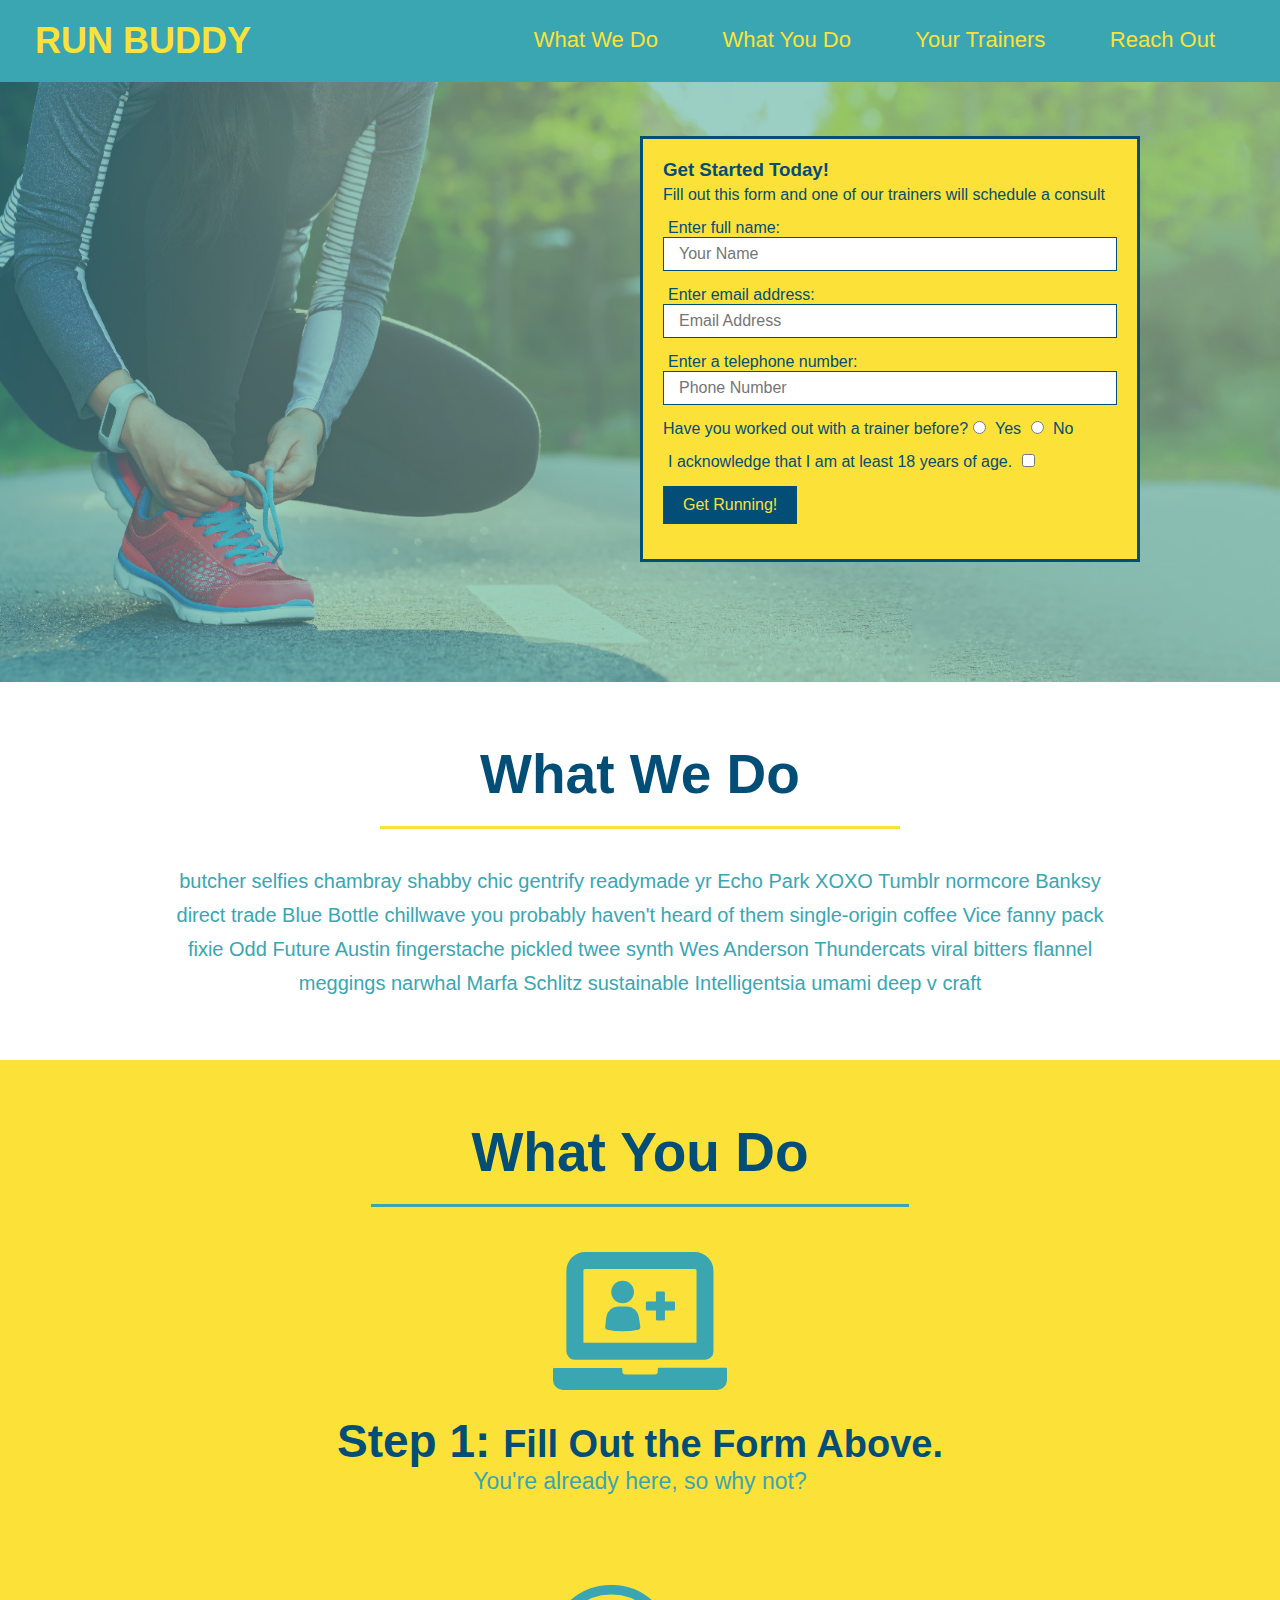
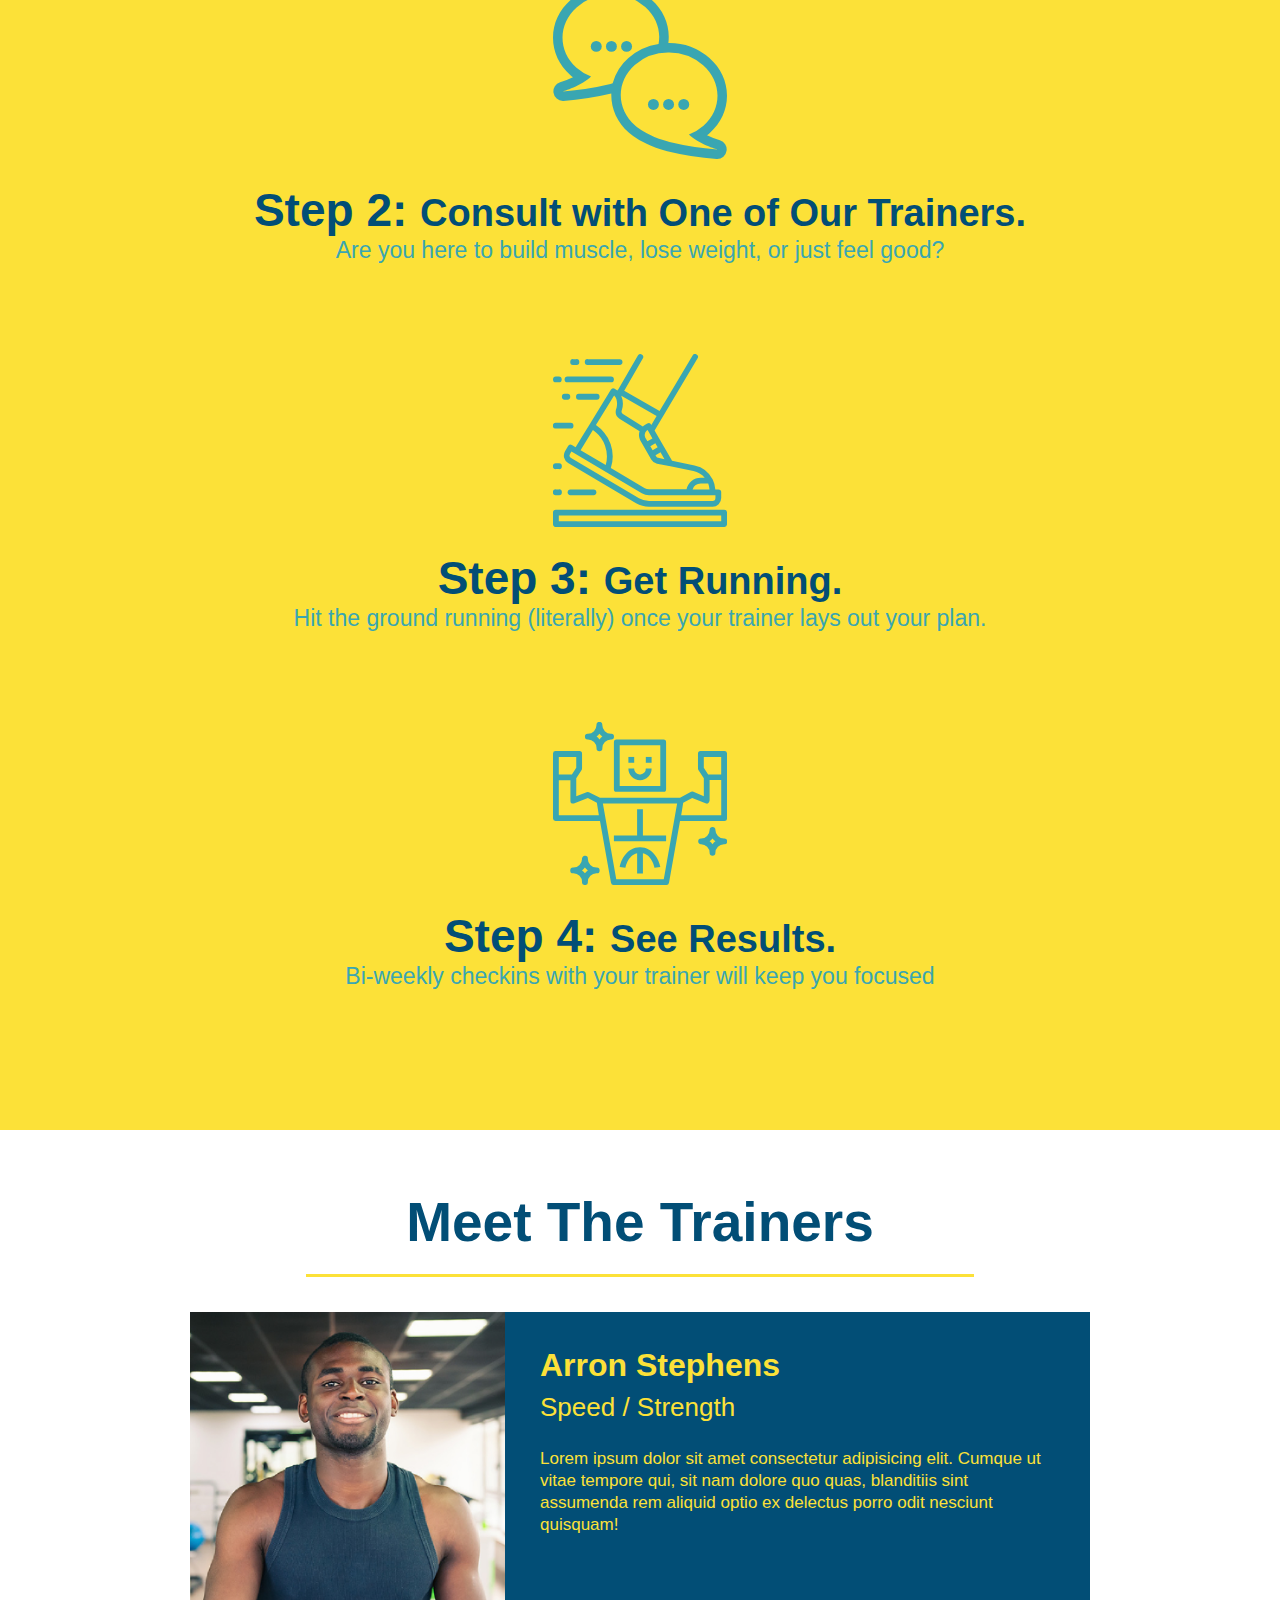
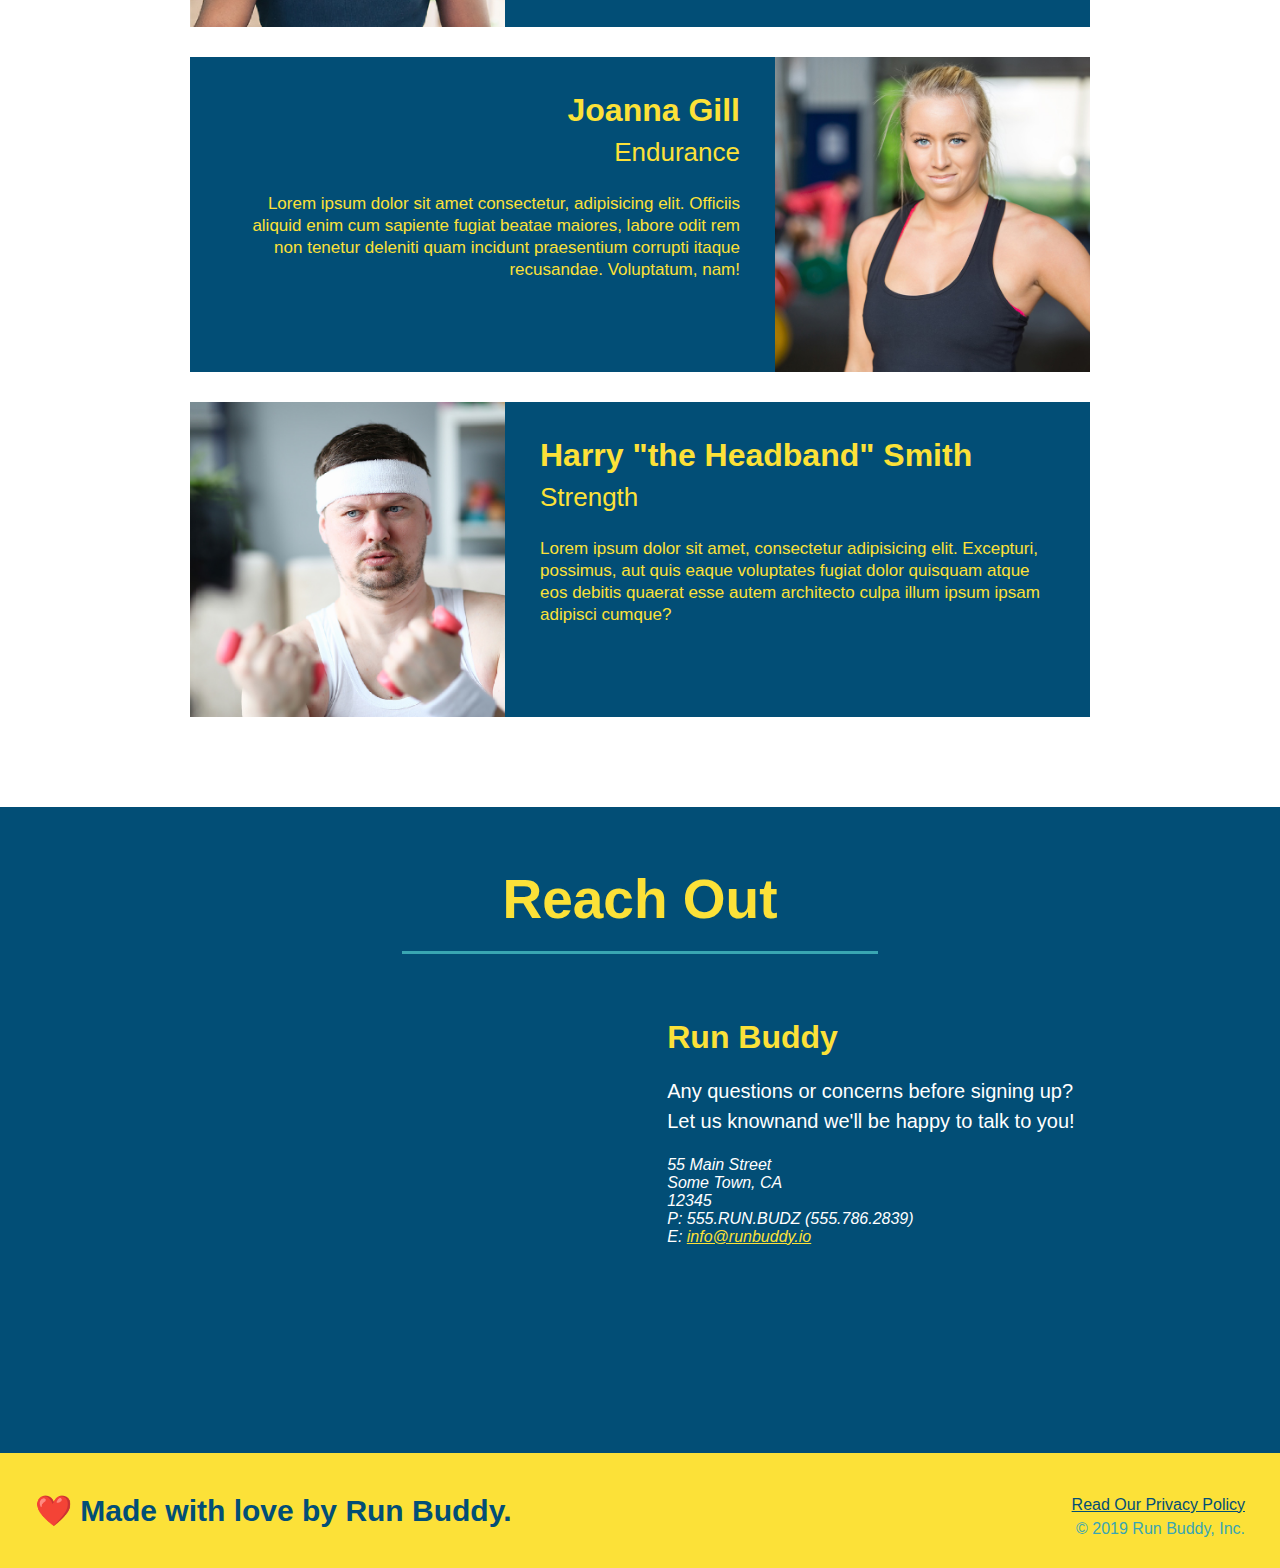
==== index.html @ 151ad561 "Run Buddy 2.0 Development first commit" ====
<!DOCTYPE html>
<html lang="en">
<head>
    <meta charset="UTF-8"/>
    <meta http-equiv="X-UA-Compatible" content="IE=edge">
    <title>Run Buddy</title>
    <link rel="stylesheet" href="./assets/css/style.css"/>
</head>
    <body>
    
    <!--navigation-->
    <header>
        <h1>
            <a href="/">RUN BUDDY</a>
        </h1>
        <nav>
            <!--Unordered list element-->
            <ul>
                <!--List item element-->
                <li>
                    <!--Anchor element-->
                    <a href="#what-we-do">What We Do</a>
                </li>
                <li>
                    <a href="#what-you-do">What You Do</a>
                </li>
                <li>
                    <a href="#your-trainers">Your Trainers</a>
                </li>
                <li>
                    <a href="#reach-out">Reach Out</a>
                </li>
            </ul>
        </nav>
    </header>

    <!--hero/jumbotron-->
    <section class="hero">
        <div class="hero-form">
            <h3>Get Started Today!</h3>
            <p>Fill out this form and one of our trainers will schedule a consult</p>
        <!--Add form element-->
        <form>
            <label for="name">Enter full name:</label>
            <input type="text" placeholder="Your Name" name="name" id="name" class="form-input"/>
            <label for="email">Enter email address:</label>
            <input type="email" placeholder="Email Address" name="email" id="email" class="form-input"/>
            <label for="phone">Enter a telephone number:</label>
            <input type="tel" placeholder="Phone Number" name="phone" id="phone" class="form-input"/>
            <p>
                Have you worked out with a trainer before?
                <input type="radio" name="trainer-confirm" id="trainer-yes"/>
                <label for="trainer-yes">Yes</label>
                <input type="radio" name="trainer-confirm" id="trainer-no"/>
                <label for="trainer-no">No</label>
            </p>
            <p>
                <label for="checkbox">
                    I acknowledge that I am at least 18 years of age.
                </label>                
                <input type="checkbox" name="age-confirm" id="checkbox"/>
            </p>
            <p>
                <button type="submit">
                    Get Running!
                </button>
            </p>
        </form>
        </div>
    </section>
    <!--end hero-->

    <!--"what we do" section-->
    <section id="what-we-do" class="intro">
        <h2 class="section-title primary-border">What We Do</h2>
        <p>
            butcher selfies chambray shabby chic gentrify readymade yr Echo Park XOXO Tumblr normcore Banksy direct trade Blue Bottle chillwave you probably haven't heard of them single-origin coffee Vice fanny pack fixie Odd Future Austin fingerstache pickled twee synth Wes Anderson Thundercats viral bitters flannel meggings narwhal Marfa Schlitz sustainable Intelligentsia umami deep v craft
        </p>
    </section>

    <!--"what you do" section-->
    <section id="what-you-do" class="steps">
        <h2 class="section-title secondary-border">What You Do</h2>

        <div>
            <!--insert this img element-->
            <img src="./assets/images/step-1.svg" alt="" />
            <h3>Step 1: <span>Fill Out the Form Above.</span></h3>
            <p>You're already here, so why not?</p>
        </div>

        <div>
            <img src="./assets/images/step-2.svg" alt="" />
            <h3>Step 2: <span>Consult with One of Our Trainers.</span></h3>
            <p>Are you here to build muscle, lose weight, or just feel good?</p>
        </div>

        <div>
            <img src="./assets/images/step-3.svg" alt="" />
            <h3>Step 3: <span>Get Running.</span></h3>
            <p>Hit the ground running (literally) once your trainer lays out your plan.</p>
        </div>

        <div>
            <img src="./assets/images/step-4.svg" alt="" />
            <h3>Step 4: <span>See Results.</span></h3>
            <p>Bi-weekly checkins with your trainer will keep you focused</p>
        </div>
    </section>

    <!--"meet the trainers" section-->
    <section id="your-trainers" class="trainers">
        <h2 class="section-title primary-border">Meet The Trainers</h2>
        <!--First Trainer Bio-->
        <article class="trainer">
            <img src="./assets/images/trainer-1.jpg" alt="Arron Stephens in his workout clothes, ready to pump iron"/>
            <div class="trainer-bio text-left">
                <h3>Arron Stephens</h3>
                <h4>Speed / Strength</h4>
                <p>
                    Lorem ipsum dolor sit amet consectetur adipisicing elit. Cumque ut vitae tempore qui, sit nam dolore quo quas, blanditiis sint assumenda rem aliquid optio ex delectus porro odit nesciunt quisquam!
                </p>
            </div>
        </article>
        <!--Second Trainer Bio-->
        <article class="trainer">
            <div class="trainer-bio text-right">
                <h3>Joanna Gill</h3>
                <h4>Endurance</h4>
                <p>
                    Lorem ipsum dolor sit amet consectetur, adipisicing elit. Officiis aliquid enim cum sapiente fugiat beatae maiores, labore odit rem non tenetur deleniti quam incidunt praesentium corrupti itaque recusandae. Voluptatum, nam!
                </p>
            </div>
            <img src="./assets/images/trainer-2.jpg" alt="Joanna Gill cooling off after a workout"/>
        </article>
        <!--Third Trainer Bio-->
        <article class="trainer">
            <img src="./assets/images/trainer-3.jpg" alt="Harry Smith wearing a headband and lifting comically small pink weights"/>
            <div class="trainer-bio text-left">
                <h3>Harry "the Headband" Smith</h3>
                <h4>Strength</h4>
                <p>
                    Lorem ipsum dolor sit amet, consectetur adipisicing elit. Excepturi, possimus, aut quis eaque voluptates fugiat dolor quisquam atque eos debitis quaerat esse autem architecto culpa illum ipsum ipsam adipisci cumque?
                </p>
            </div>
        </article>
    </section>

    <!--"reach out" section-->
    <section id="reach-out" class="contact">
        <h2 class="section-title secondary-border">Reach Out</h2>
        <div class="contact-info">
            <iframe src="https://www.google.com/maps/embed?pb=!1m18!1m12!1m3!1d1323.1797187246157!2d-120.42240921021845!3d37.928807442668884!2m3!1f0!2f0!3f0!3m2!1i1024!2i768!4f13.1!3m3!1m2!1s0x8090c490e431ff4f%3A0xa923e4f3f8b1d1a6!2sQuartz%20St%2C%20California%2095327!5e0!3m2!1sen!2sus!4v1619233601030!5m2!1sen!2sus"
            style="border:0;" 
            allowfullscreen="" 
            loading="lazy">
            </iframe>
            <div>
                <h3>Run Buddy</h3>
                <p>
                    Any questions or concerns before signing up?
                    <br/>
                    Let us knownand we'll be happy to talk to you!
                </p>
                <address>
                    55 Main Street <br/>
                    Some Town, CA <br/>
                    12345<br/>
                    P: 555.RUN.BUDZ (555.786.2839)<br/>
                    E: <a href="mailto:info@runbuddy.io">info@runbuddy.io</a>
                </address>
            </div>
        </div>
   </section>

    <!--footer-->
    <footer>
        <h2>❤️ Made with love by Run Buddy.</h2>
        <div>
            <a href="./privacy-policy.html">Read Our Privacy Policy</a><br />
            &copy; 2019 Run Buddy, Inc.
        </div>
    </footer>

    </body>
</html>
---- assets/css/style.css ----
* {
    margin: 0;
    padding: 0;
    box-sizing: border-box;
}

body {
    /* more on this crazy alphanumerical value in a minute! */
    color: #39a6b2;
    font-family: helvetica, Arial, sans-serif;
}

/* apply styles to <header> */
header {
    padding: 20px 35px;
    background-color: #39a6b2;
}

header h1 {
    font-weight: bold;
    font-size: 36px;
    color: #fce138;
    margin: 0;
    display: inline;
}

header a {
    text-decoration: none;
    color:#fce138;
}

header nav {
    float: right;
    margin: 7px 0;
}

header nav ul li {
    display: inline;
}

header nav ul li a {
    margin: 0 30px;
    font-weight: lighter;
    font-size: 22px;
}

footer {
    background-color: #fce138;
    width: 100%;
    padding: 40px 35px;
}

footer h2 {
    display: inline;
    color: #024e76;
    font-size: 30px;
    margin: 0;
}

footer div {
    float: right;
    line-height: 1.5;
    text-align: right;
}

footer a {
    color: #024e76;
}

section {
    padding: 60px;
}

/* Hero Style Start */
.hero {
    background-image: url("../images/hero-bg.jpg");
    height: 600px;
    background-size: cover;
    background-position: center;
    position: relative;
}

.hero-form {
    background-color: #fce138;
    color: #024e76;
    padding: 20px;
    width: 500px;
    border: solid 3px #024e76;
    position: absolute;
    bottom: 120px;
    right: 140px;
}

.her-form h3 {
    margin: 0;
}

.hero-form p {
    margin: 5px 0 15px 0;
}

.form-input {
    border: 1px solid #024e76;
    display: block;
    padding: 7px 15px;
    font-size: 16px;
    color: #024e76;
    width: 100%;
    margin-bottom: 15px;
}

.hero-form label {
    margin: 0 5px;
}

.hero-form button {
    color: #fce138;
    background-color: #024e76;
    border: none;
    padding: 10px 20px;
    font-size: 16px;
}
/* Hero Style End */

/* What We Do Style Start */
.intro {
    text-align: center;
}

.intro p {
    line-height: 1.7;
    color: #39a6b2;
    width: 80%;
    font-size: 20px;
    margin: 0 auto;
}
/* What We Do Style End */

.steps {
    text-align: center;
    background: #fce138;
}

.section-title {
    font-size: 55px;
    color: #024e76;
    margin-bottom: 35px;
    padding: 0 100px 20px 100px;
    display: inline-block;
    border-bottom: 3px solid;
}

.primary-border {
    border-color: #fce138
}

.secondary-border {
    border-color: #39a6b2
}

.steps div {
    margin-bottom: 80px;
}

.steps img {
    width: 15%;
    margin: 10px;
}

.steps h3 {
    color: #024e76;
    font-size: 46px;
    margin-top: 10px;
}

.steps p {
    color: #39a6b2;
    font-size: 23px;
}

.steps span {
    font-size: 38px;
}

.trainers {
    text-align: center;
}

.trainer {
    width: 900px;
    margin: 0 auto 30px auto;
    background: #024e76;
    color: #fce138;
    overflow: auto;
}

.trainer img {
    width: 35%;
    float: left;
}

.trainer-bio {
    padding: 35px;
    float: left;
    width: 65%;
}

.trainer-bio h3 {
    font-size: 32px;
    margin-bottom: 8px;
}

.trainer-bio h4 {
    font-weight: lighter;
    font-size: 26px;
    margin-bottom: 25px;
}

.trainer-bio p {
    font-size: 17px;
    line-height: 1.3;
}

.text-left {
    text-align: left;
}

.text-right {
    text-align: right;
}

.contact {
    text-align: center;
    background: #024e76;
}

.contact h2 {
    color: #fce138;
}

.contact-info iframe {
    width: 400px;
    height: 400px;
}

.contact-info div {
    width: 410px;
    display: inline-block;
    vertical-align: top;
    text-align: left;
    margin: 30px 0 0 60px;
    color: white;
}

.contact-info h3 {
    color: #fce138;
    font-size: 32px;
}

.contact-info p {
    margin: 20px 0;
    line-height: 1.5;
    font-size: 20px;
    font-style: normal;
}

.contact-info a {
    color: #fce138;
}

/* REACH OUT Styles End */
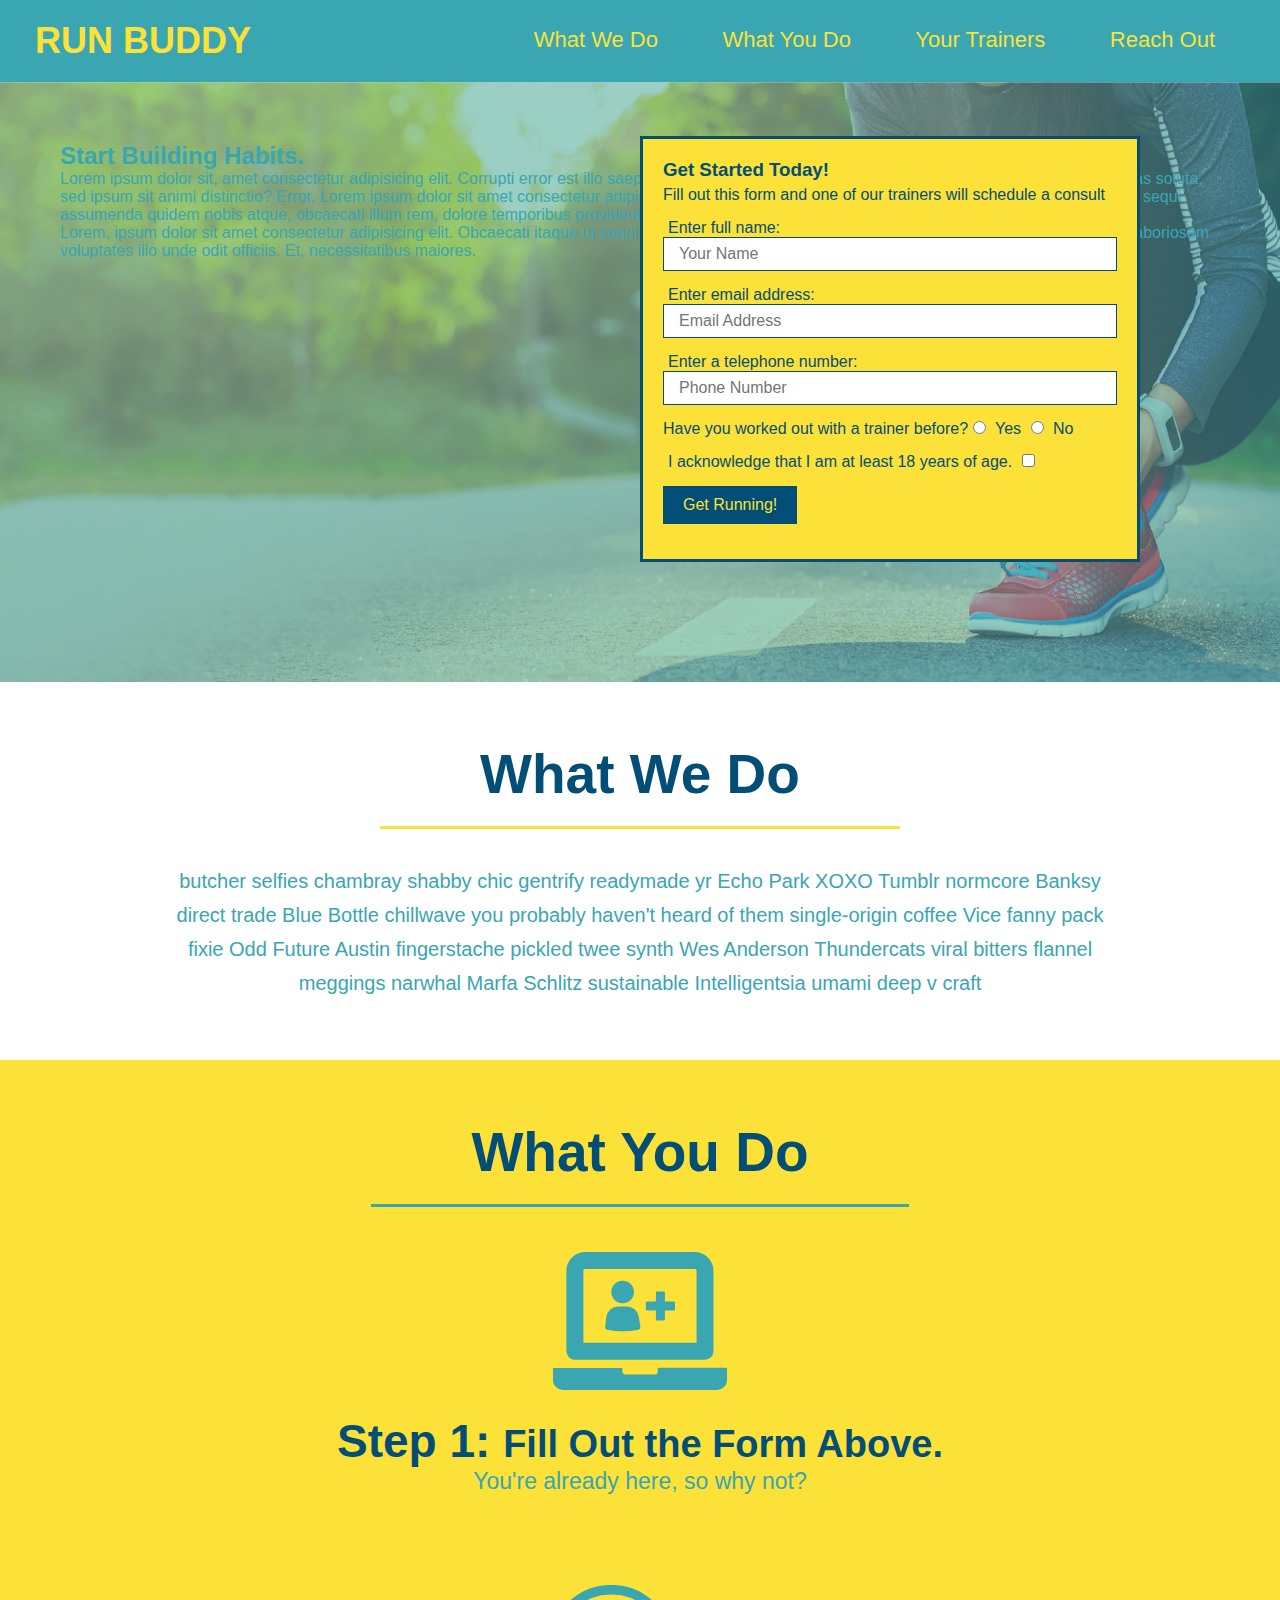
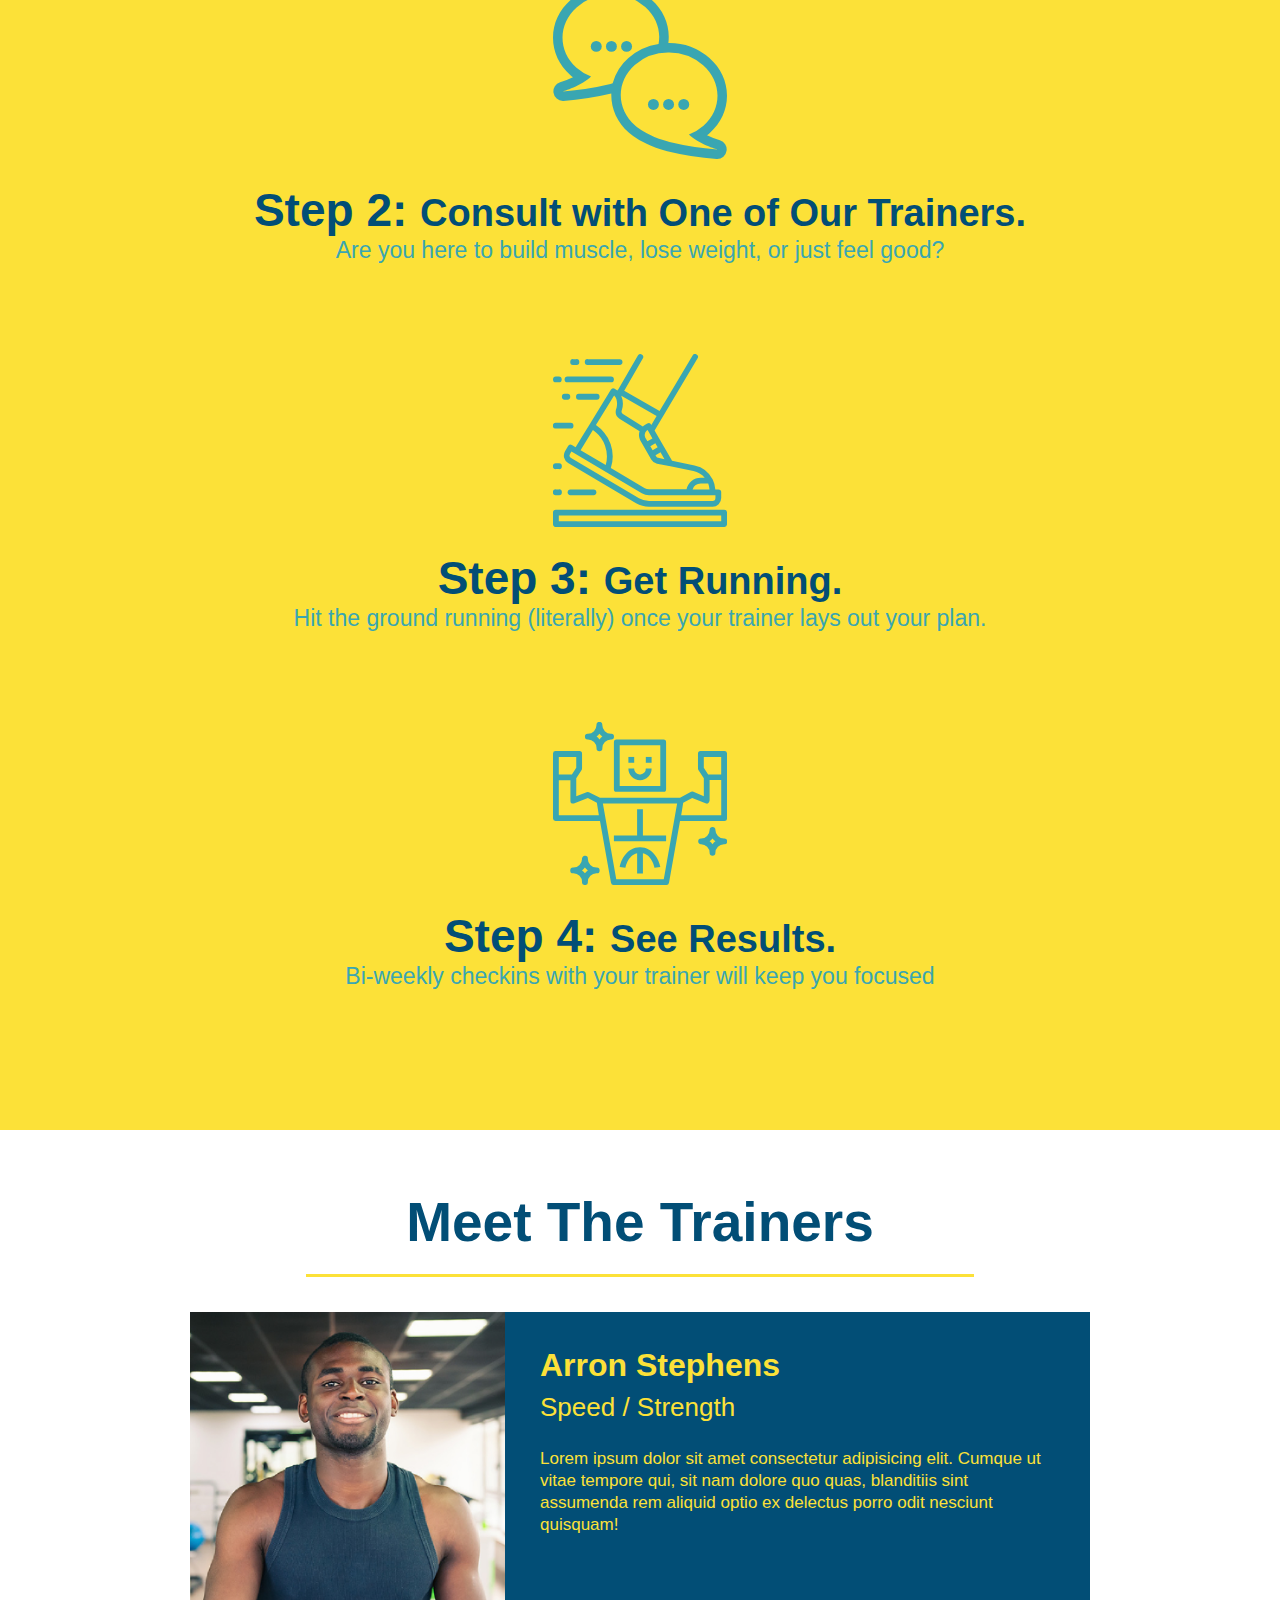
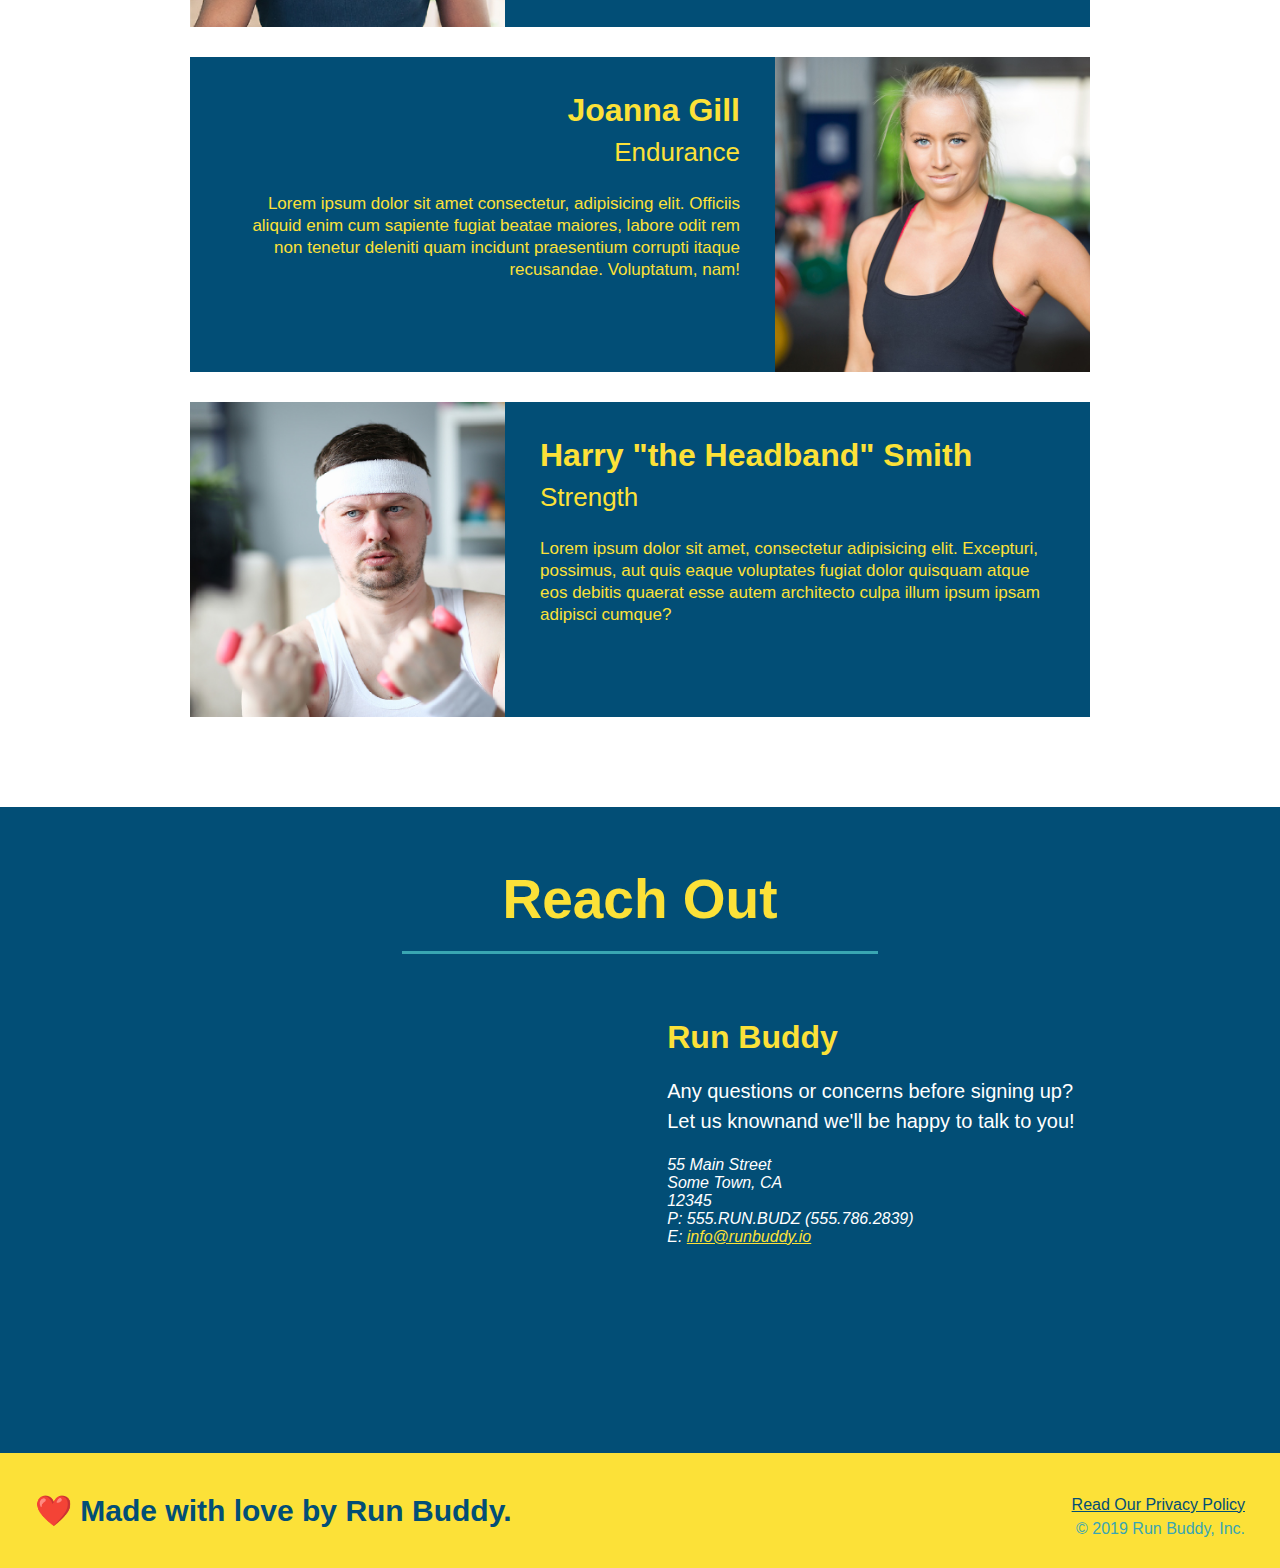
==== commit 06310192: "add content to hero, replaced image" ====
--- a/index.html
+++ b/index.html
@@ -36,6 +36,13 @@
 
     <!--hero/jumbotron-->
     <section class="hero">
+        <div class="hero-cta">
+            <h2>Start Building Habits.</h2>
+            <p>
+                Lorem ipsum dolor sit, amet consectetur adipisicing elit. Corrupti error est illo saepe molestiae nihil in eius reiciendis aliquid nostrum, iusto voluptates quas soluta, sed ipsum sit animi distinctio? Error. Lorem ipsum dolor sit amet consectetur adipisicing elit. Aspernatur nesciunt officiis dolores, eveniet inventore magni sequi assumenda quidem nobis atque, obcaecati illum rem, dolore temporibus provident sint tempora fugiat voluptatem!<br/>
+                Lorem, ipsum dolor sit amet consectetur adipisicing elit. Obcaecati itaque ut sequi iusto totam, aperiam quisquam, autem voluptate corrupti, quam nam laboriosam voluptates illo unde odit officiis. Et, necessitatibus maiores.
+            </p>
+        </div>
         <div class="hero-form">
             <h3>Get Started Today!</h3>
             <p>Fill out this form and one of our trainers will schedule a consult</p>
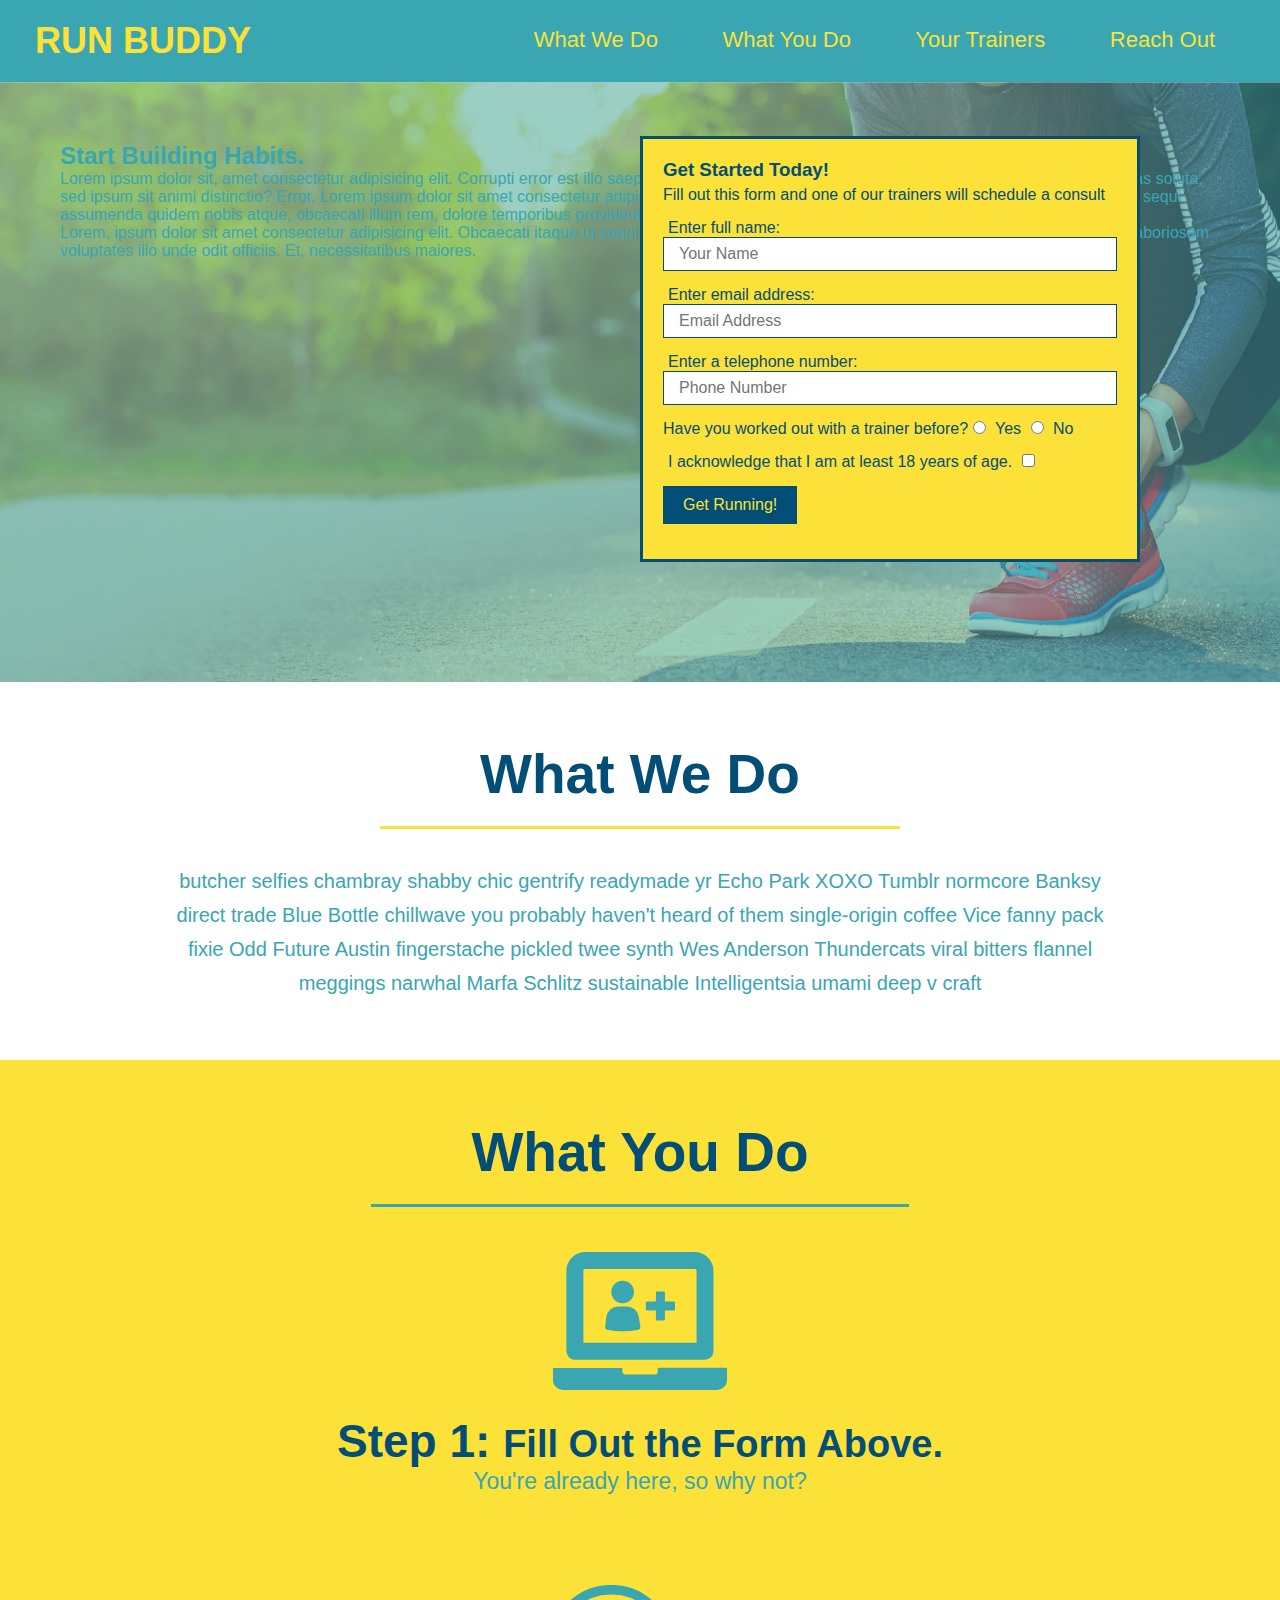
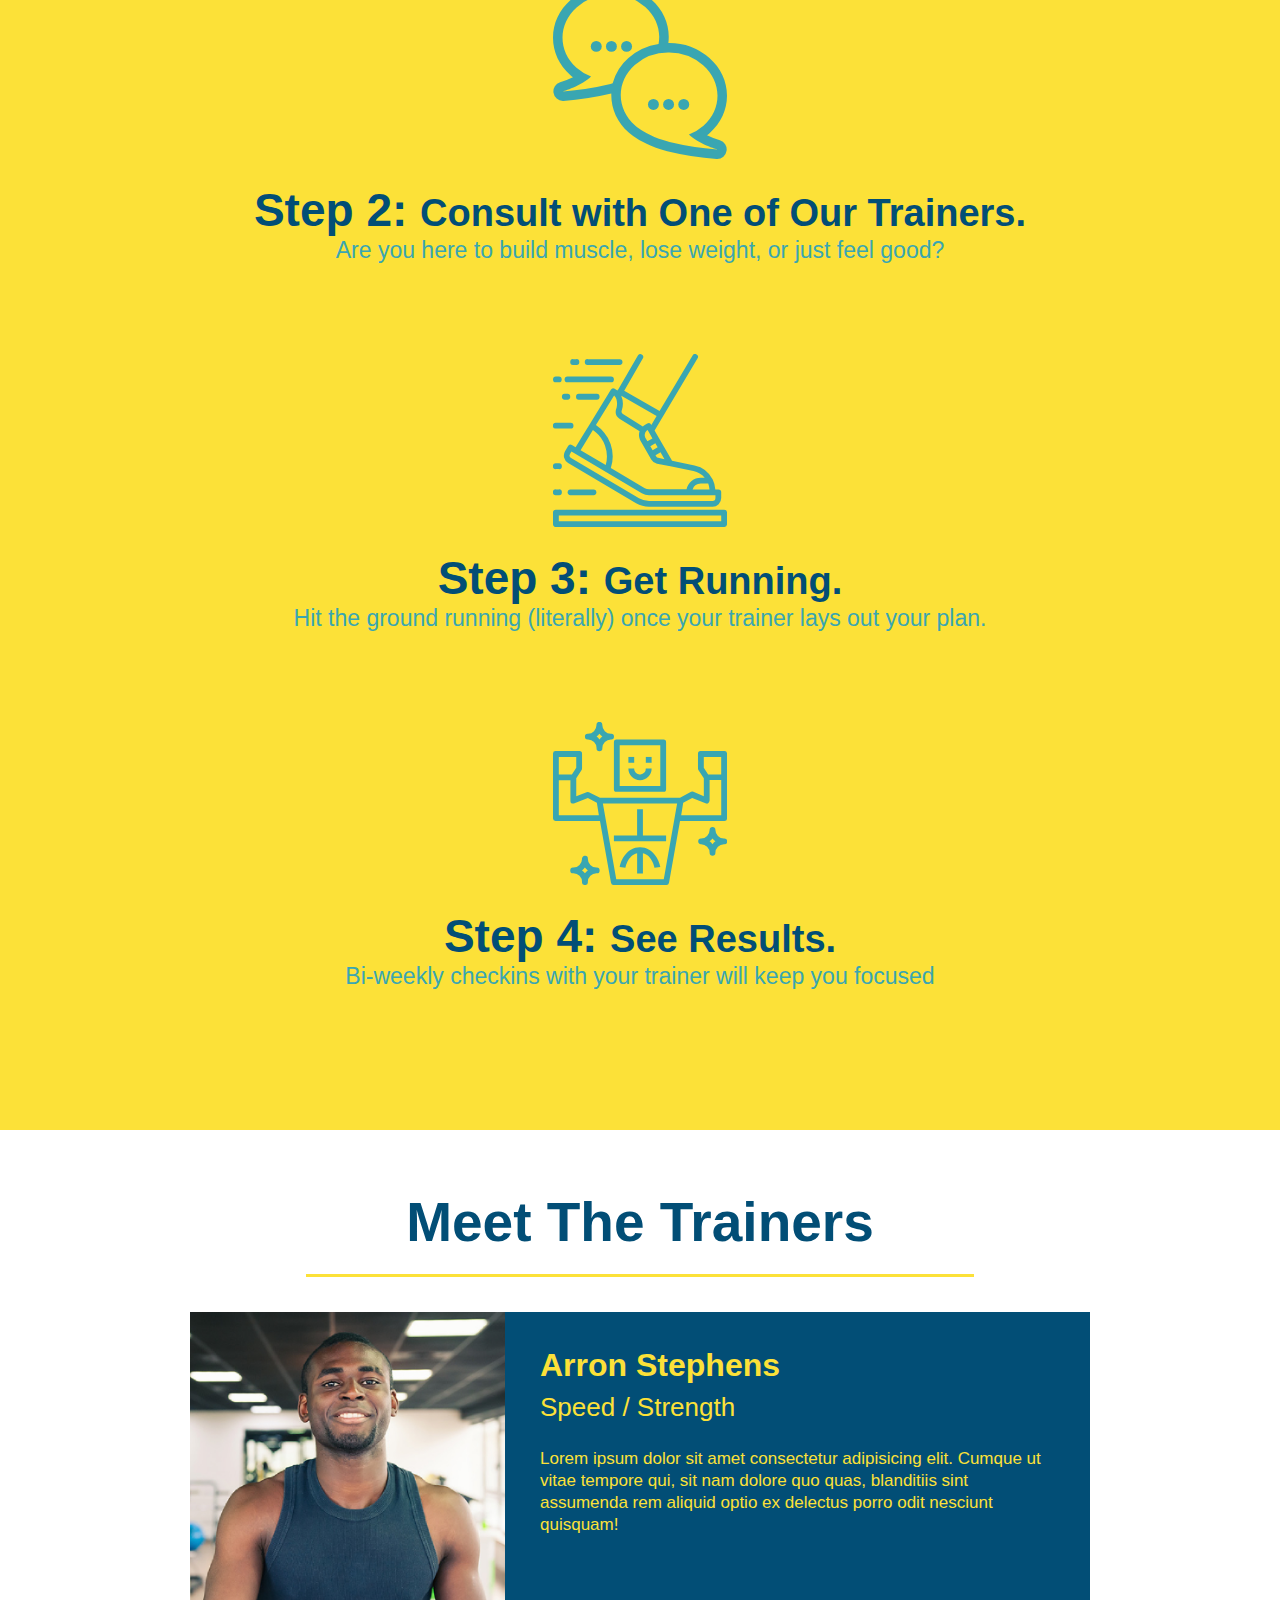
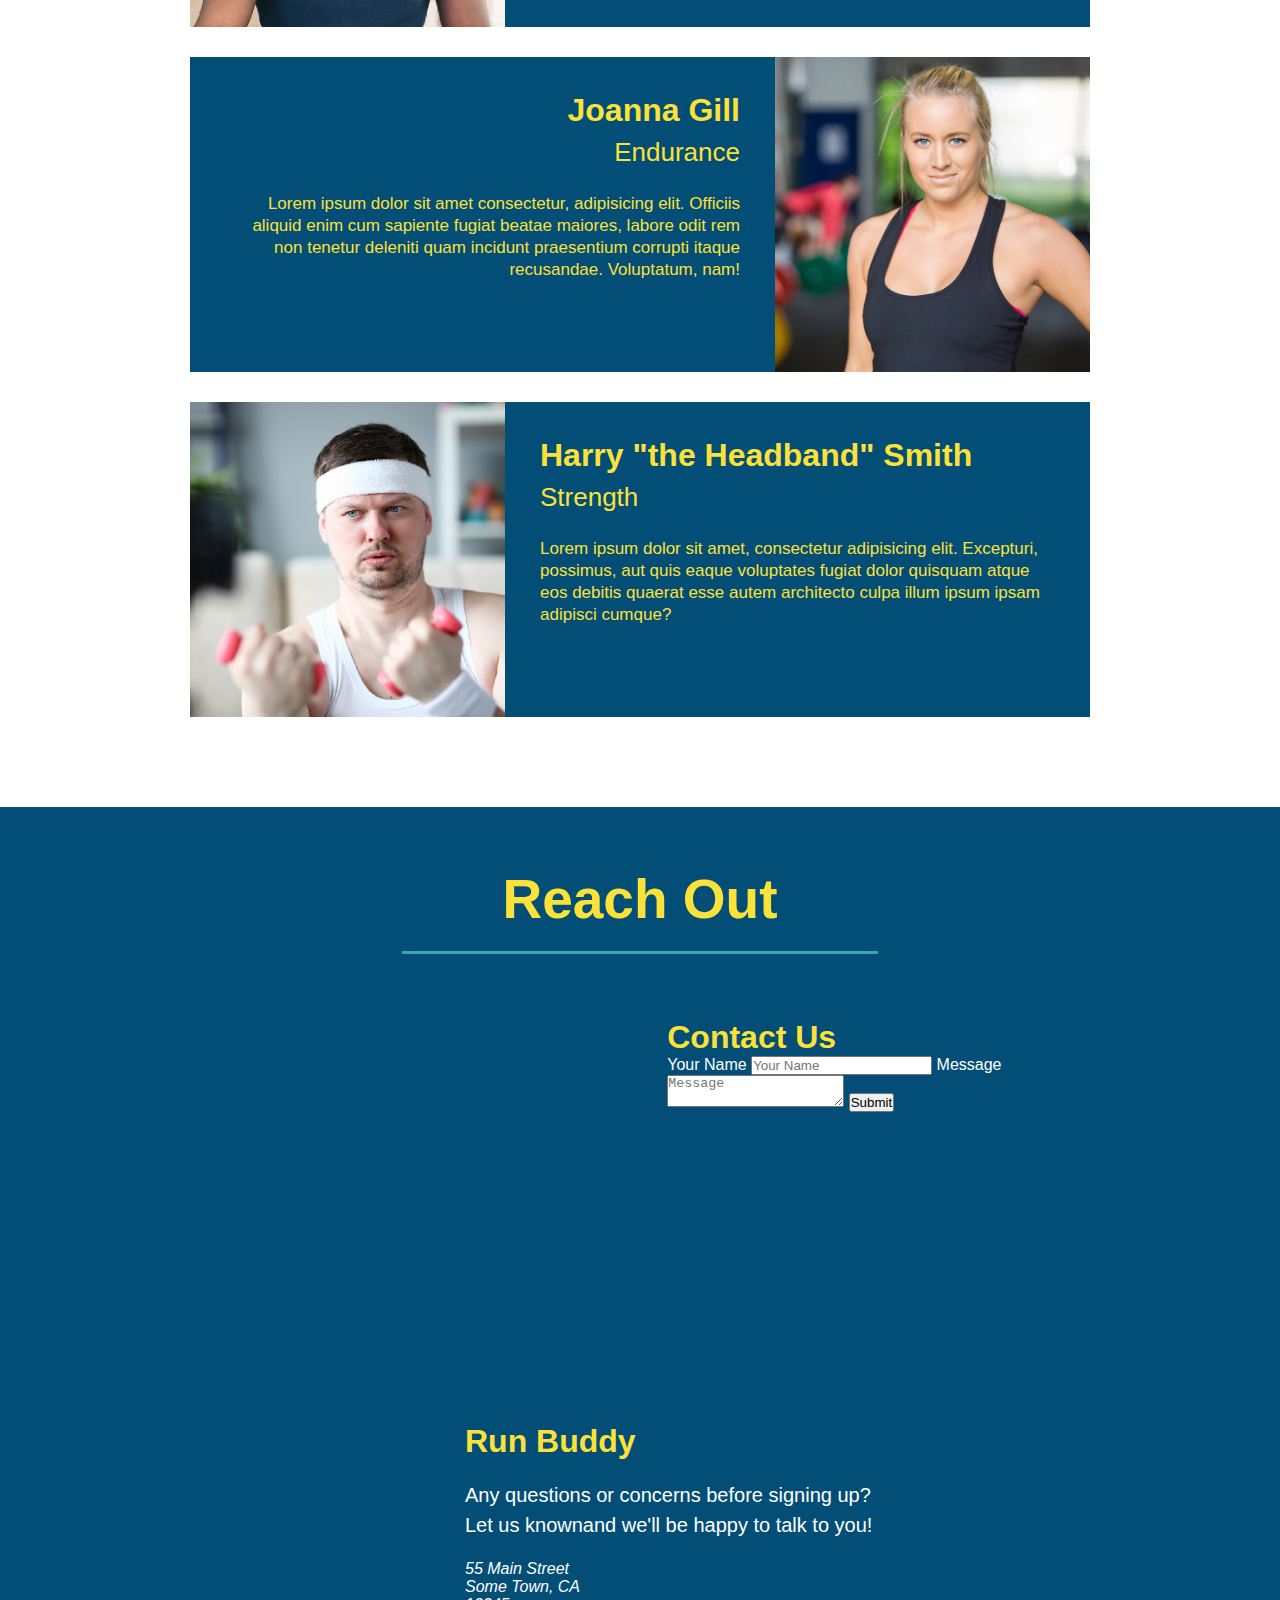
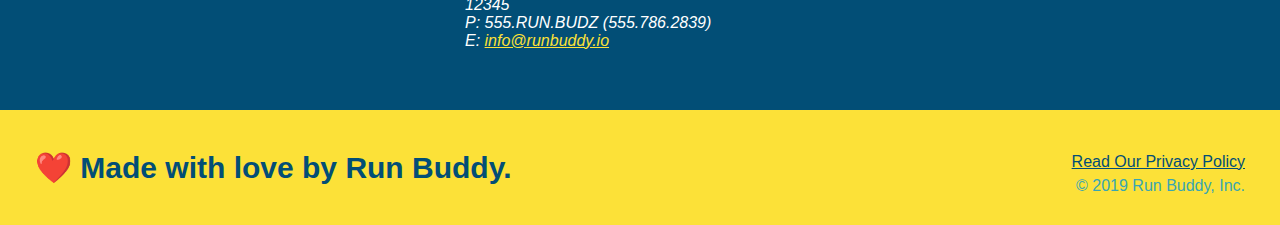
==== commit 50a70544: "added contact form" ====
--- a/index.html
+++ b/index.html
@@ -162,6 +162,18 @@
             allowfullscreen="" 
             loading="lazy">
             </iframe>
+            <div class="contact-info">
+                <h3>Contact Us</h3>
+                <form>
+                    <label for="contact-name">Your Name</label>
+                    <input type="text" id="contact-name" placeholder="Your Name"/>
+
+                    <label for="contact-message">Message</label>
+                    <textarea id="contact-message" placeholder="Message"></textarea>
+
+                    <button type="submit">Submit</button>
+                </form>
+            </div>
             <div>
                 <h3>Run Buddy</h3>
                 <p>
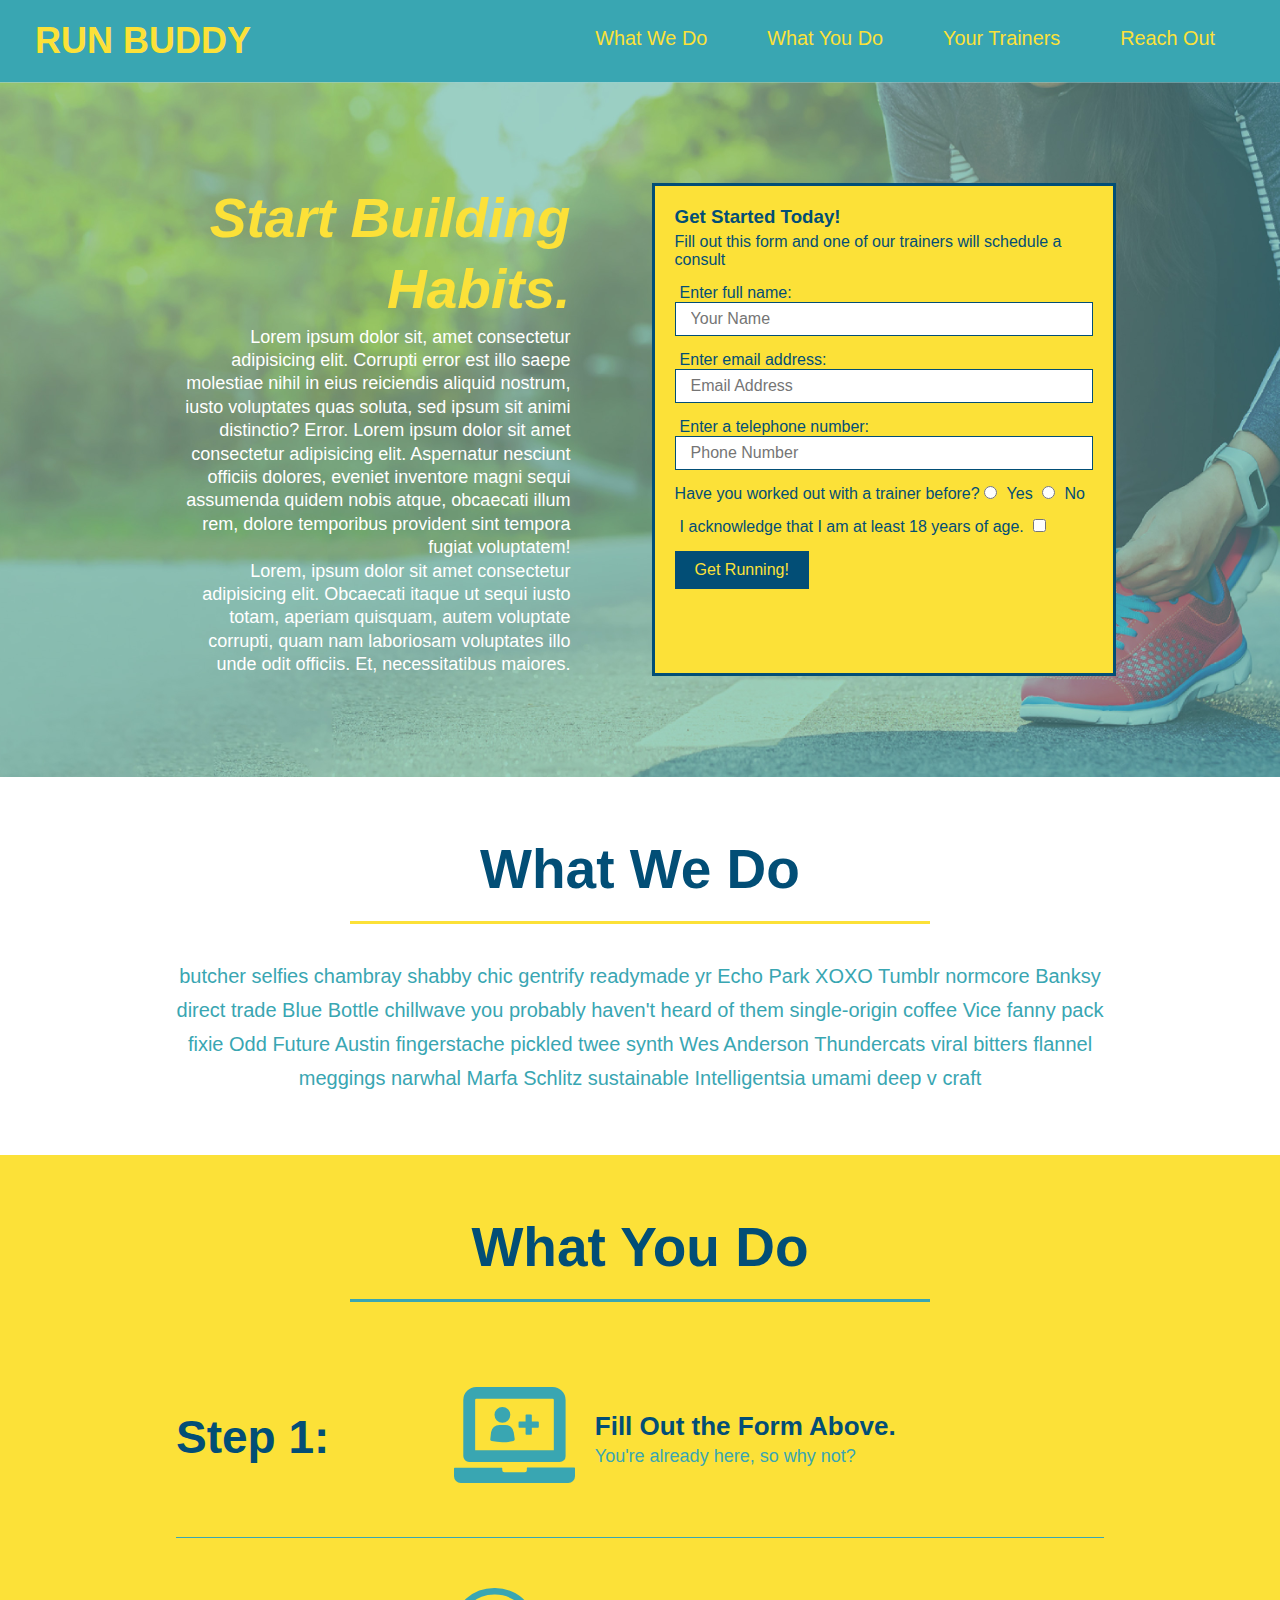
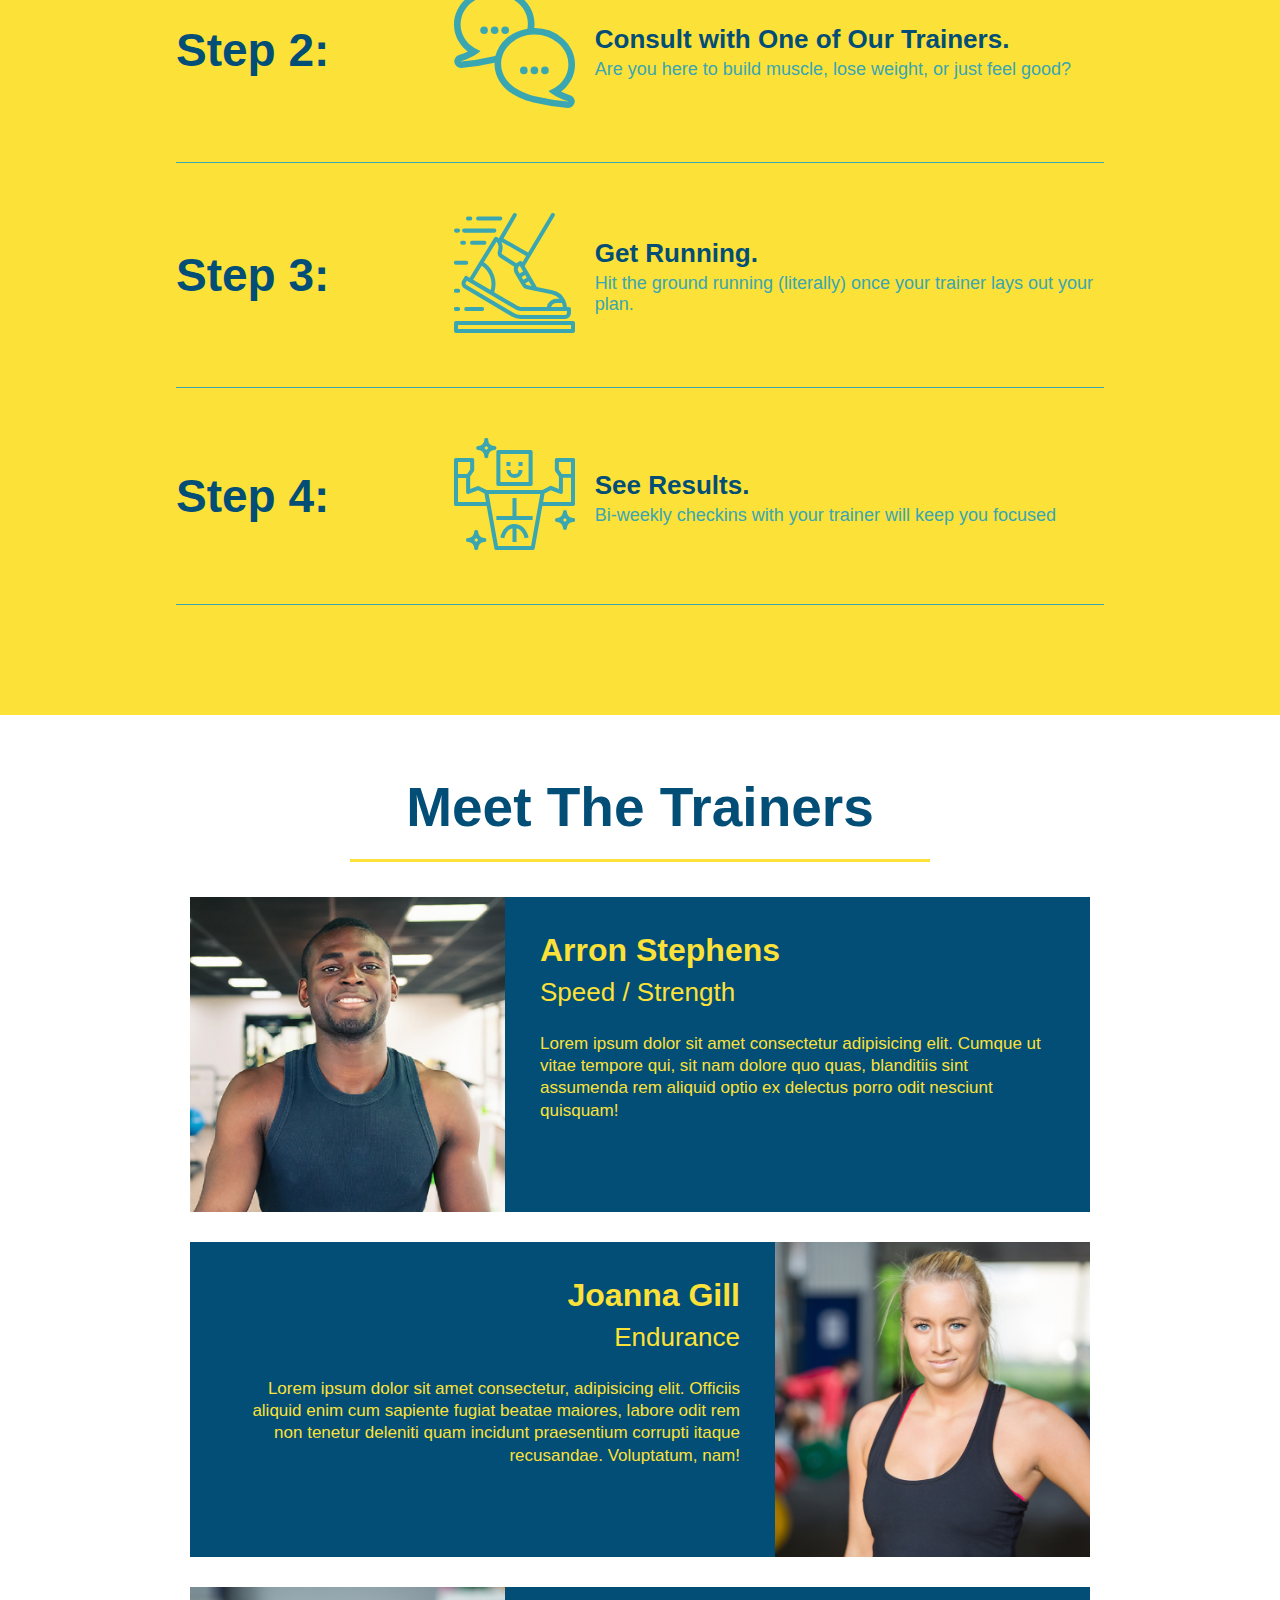
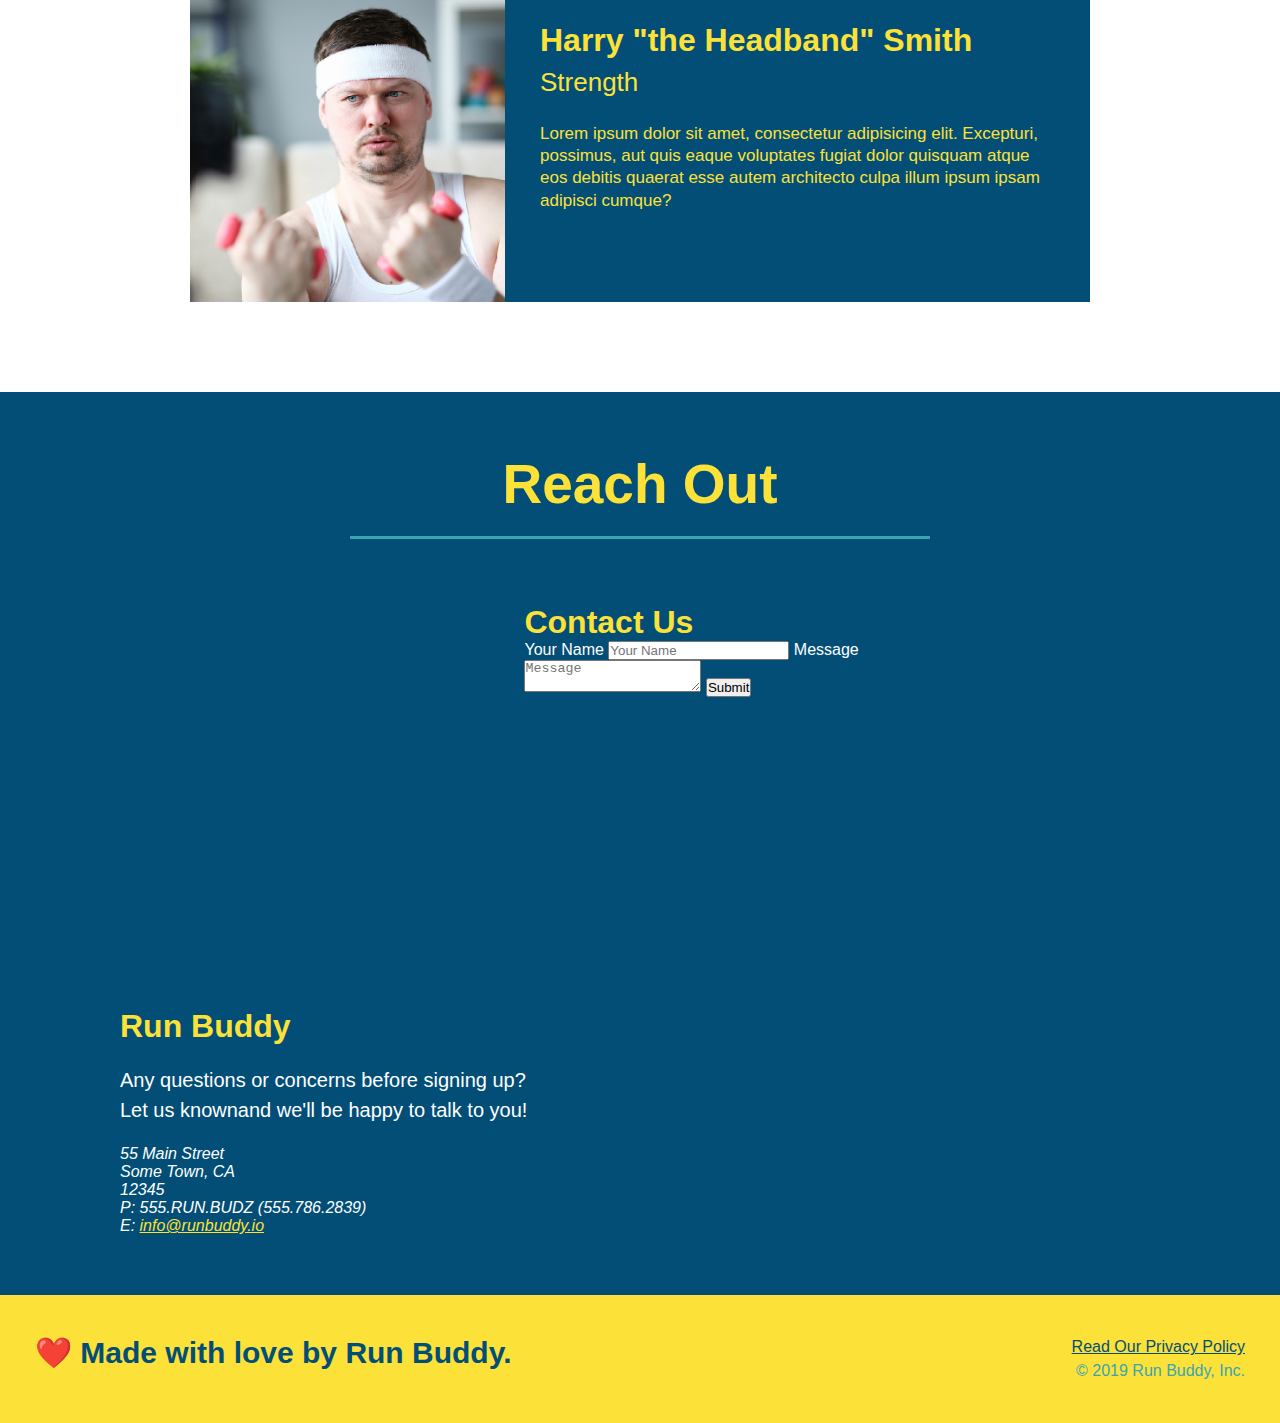
==== commit d51f185b: "add flexbox to the steps section" ====
--- a/index.html
+++ b/index.html
@@ -79,45 +79,79 @@
 
     <!--"what we do" section-->
     <section id="what-we-do" class="intro">
-        <h2 class="section-title primary-border">What We Do</h2>
-        <p>
+        <div class="flex-row">
+            <h2 class="section-title primary-border">What We Do</h2>
+        </div>
+        <div class="flex-row">
+            <p>
             butcher selfies chambray shabby chic gentrify readymade yr Echo Park XOXO Tumblr normcore Banksy direct trade Blue Bottle chillwave you probably haven't heard of them single-origin coffee Vice fanny pack fixie Odd Future Austin fingerstache pickled twee synth Wes Anderson Thundercats viral bitters flannel meggings narwhal Marfa Schlitz sustainable Intelligentsia umami deep v craft
-        </p>
+            </p>
+        </div>
     </section>
 
     <!--"what you do" section-->
     <section id="what-you-do" class="steps">
-        <h2 class="section-title secondary-border">What You Do</h2>
-
-        <div>
-            <!--insert this img element-->
-            <img src="./assets/images/step-1.svg" alt="" />
-            <h3>Step 1: <span>Fill Out the Form Above.</span></h3>
-            <p>You're already here, so why not?</p>
-        </div>
-
-        <div>
-            <img src="./assets/images/step-2.svg" alt="" />
-            <h3>Step 2: <span>Consult with One of Our Trainers.</span></h3>
-            <p>Are you here to build muscle, lose weight, or just feel good?</p>
-        </div>
-
-        <div>
-            <img src="./assets/images/step-3.svg" alt="" />
-            <h3>Step 3: <span>Get Running.</span></h3>
-            <p>Hit the ground running (literally) once your trainer lays out your plan.</p>
-        </div>
-
-        <div>
-            <img src="./assets/images/step-4.svg" alt="" />
-            <h3>Step 4: <span>See Results.</span></h3>
-            <p>Bi-weekly checkins with your trainer will keep you focused</p>
+        <div class="flex-row">
+            <h2 class="section-title secondary-border">What You Do</h2>
+        </div>
+        <div class="step">
+            <h3>Step 1:</h3>
+            <div class="step-info">
+                <div class="step-img">
+                    <img src="./assets/images/step-1.svg" alt="" />
+                </div>
+                <div class="step-text">
+                    <h4>Fill Out the Form Above.</h4>
+                    <p>You're already here, so why not?</p>
+                </div>
+            </div>        
+        </div>
+
+        <div class="step">
+            <h3>Step 2:</h3>
+            <div class="step-info">
+                <div class="step-img">
+                    <img src="./assets/images/step-2.svg" alt="" />
+                </div>
+                <div class="step-text">
+                    <h4>Consult with One of Our Trainers.</h4>
+                    <p>Are you here to build muscle, lose weight, or just feel good?</p>
+                </div>
+            </div>
+        </div>
+
+        <div class="step">
+            <h3>Step 3:</h3>
+            <div class="step-info">
+                <div class="step-img">
+                    <img src="./assets/images/step-3.svg" alt="" />
+                </div>
+                <div class="step-text">
+                    <h4>Get Running.</h4>
+                    <p>Hit the ground running (literally) once your trainer lays out your plan.</p>
+                </div>
+            </div>
+        </div>
+
+        <div class="step">
+            <h3>Step 4:</h3>
+            <div class="step-info">
+                <div class="step-img">
+                    <img src="./assets/images/step-4.svg" alt="" />
+                </div>
+                <div class="step-text">
+                    <h4>See Results.</h4>
+                    <p>Bi-weekly checkins with your trainer will keep you focused</p>
+                </div>
+            </div>                   
         </div>
     </section>
 
     <!--"meet the trainers" section-->
     <section id="your-trainers" class="trainers">
-        <h2 class="section-title primary-border">Meet The Trainers</h2>
+        <div class="flex-row">
+            <h2 class="section-title primary-border">Meet The Trainers</h2>
+        </div>
         <!--First Trainer Bio-->
         <article class="trainer">
             <img src="./assets/images/trainer-1.jpg" alt="Arron Stephens in his workout clothes, ready to pump iron"/>
@@ -155,7 +189,9 @@
 
     <!--"reach out" section-->
     <section id="reach-out" class="contact">
-        <h2 class="section-title secondary-border">Reach Out</h2>
+        <div class="flex-row">
+            <h2 class="section-title secondary-border">Reach Out</h2>
+        </div>
         <div class="contact-info">
             <iframe src="https://www.google.com/maps/embed?pb=!1m18!1m12!1m3!1d1323.1797187246157!2d-120.42240921021845!3d37.928807442668884!2m3!1f0!2f0!3f0!3m2!1i1024!2i768!4f13.1!3m3!1m2!1s0x8090c490e431ff4f%3A0xa923e4f3f8b1d1a6!2sQuartz%20St%2C%20California%2095327!5e0!3m2!1sen!2sus!4v1619233601030!5m2!1sen!2sus"
             style="border:0;" 
--- a/assets/css/style.css
+++ b/assets/css/style.css
@@ -14,6 +14,9 @@
 header {
     padding: 20px 35px;
     background-color: #39a6b2;
+    display: flex;
+    justify-content: space-between;
+    flex-wrap: wrap;
 }
 
 header h1 {
@@ -21,7 +24,6 @@
     font-size: 36px;
     color: #fce138;
     margin: 0;
-    display: inline;
 }
 
 header a {
@@ -30,35 +32,39 @@
 }
 
 header nav {
-    float: right;
     margin: 7px 0;
 }
 
-header nav ul li {
-    display: inline;
+header nav ul {
+    display: flex;
+    flex-wrap: wrap;
+    justify-content: space-between;
+    align-items: center;
+    list-style: none;
 }
 
 header nav ul li a {
     margin: 0 30px;
     font-weight: lighter;
-    font-size: 22px;
+    font-size: 1.55vw;
 }
 
 footer {
     background-color: #fce138;
     width: 100%;
     padding: 40px 35px;
+    display: flex;
+    justify-content: space-between;
+    flex-wrap: wrap;
 }
 
 footer h2 {
-    display: inline;
     color: #024e76;
     font-size: 30px;
     margin: 0;
 }
 
 footer div {
-    float: right;
     line-height: 1.5;
     text-align: right;
 }
@@ -74,21 +80,20 @@
 /* Hero Style Start */
 .hero {
     background-image: url("../images/hero-bg.jpg");
-    height: 600px;
     background-size: cover;
     background-position: center;
-    position: relative;
+    display: flex;
+    justify-content: center;
+    flex-wrap: wrap;
 }
 
 .hero-form {
     background-color: #fce138;
     color: #024e76;
     padding: 20px;
-    width: 500px;
     border: solid 3px #024e76;
-    position: absolute;
-    bottom: 120px;
-    right: 140px;
+    width: 40%;
+    margin: 3.5%;
 }
 
 .her-form h3 {
@@ -123,31 +128,28 @@
 /* Hero Style End */
 
 /* What We Do Style Start */
-.intro {
-    text-align: center;
-}
-
 .intro p {
     line-height: 1.7;
     color: #39a6b2;
     width: 80%;
     font-size: 20px;
     margin: 0 auto;
+    text-align: center;
 }
 /* What We Do Style End */
 
 .steps {
-    text-align: center;
     background: #fce138;
 }
 
 .section-title {
     font-size: 55px;
-    color: #024e76;
-    margin-bottom: 35px;
-    padding: 0 100px 20px 100px;
-    display: inline-block;
+    color: #024e76; 
     border-bottom: 3px solid;
+    padding-bottom: 20px;
+    text-align: center;
+    margin: 0 auto 35px auto;
+    width: 50%;
 }
 
 .primary-border {
@@ -158,33 +160,55 @@
     border-color: #39a6b2
 }
 
-.steps div {
-    margin-bottom: 80px;
-}
-
-.steps img {
-    width: 15%;
-    margin: 10px;
-}
-
-.steps h3 {
+.step {
+    margin: 50px auto;
+    padding-bottom: 50px;
+    width: 80%;
+    border-bottom: 1px solid #39a6b2;
+    display: flex;
+    flex-wrap: wrap;
+    align-items: center;
+    justify-content: space-between;
+}
+
+.step h3 {
     color: #024e76;
     font-size: 46px;
-    margin-top: 10px;
-}
-
-.steps p {
+    flex: 1 30%;
+}
+
+.step-info {
+    flex: 2 70%;
+    display: flex;
+    flex-wrap: wrap;
+    align-items: center;
+}
+
+.step-img {
+    flex: 1 12%;
+    margin-right: 20px;
+}
+
+.step-text {
+    flex: 12;
+}
+
+.step-img img {
+    max-width: 100%;
+}
+
+.step-text p {
     color: #39a6b2;
-    font-size: 23px;
-}
-
-.steps span {
-    font-size: 38px;
-}
-
-.trainers {
-    text-align: center;
-}
+    font-size: 18px;
+}
+
+.step-text h4 {
+    font-size: 26px;
+    line-height: 1.5;
+    color: #024e76;
+}
+
+/* .trainers rule was here */
 
 .trainer {
     width: 900px;
@@ -230,7 +254,6 @@
 }
 
 .contact {
-    text-align: center;
     background: #024e76;
 }
 
@@ -268,4 +291,23 @@
     color: #fce138;
 }
 
-/* REACH OUT Styles End */+/* REACH OUT Styles End */
+
+.hero-cta {
+    width: 35%;
+    text-align: right;
+    margin: 3.5%;
+    color: #fff;
+    font-size: 18px;
+    line-height:1.3;
+}
+
+.hero-cta h2 {
+    font-style: italic;
+    font-size: 55px;
+    color: #fce138;
+}
+
+.flex-row {
+    display: flex;
+}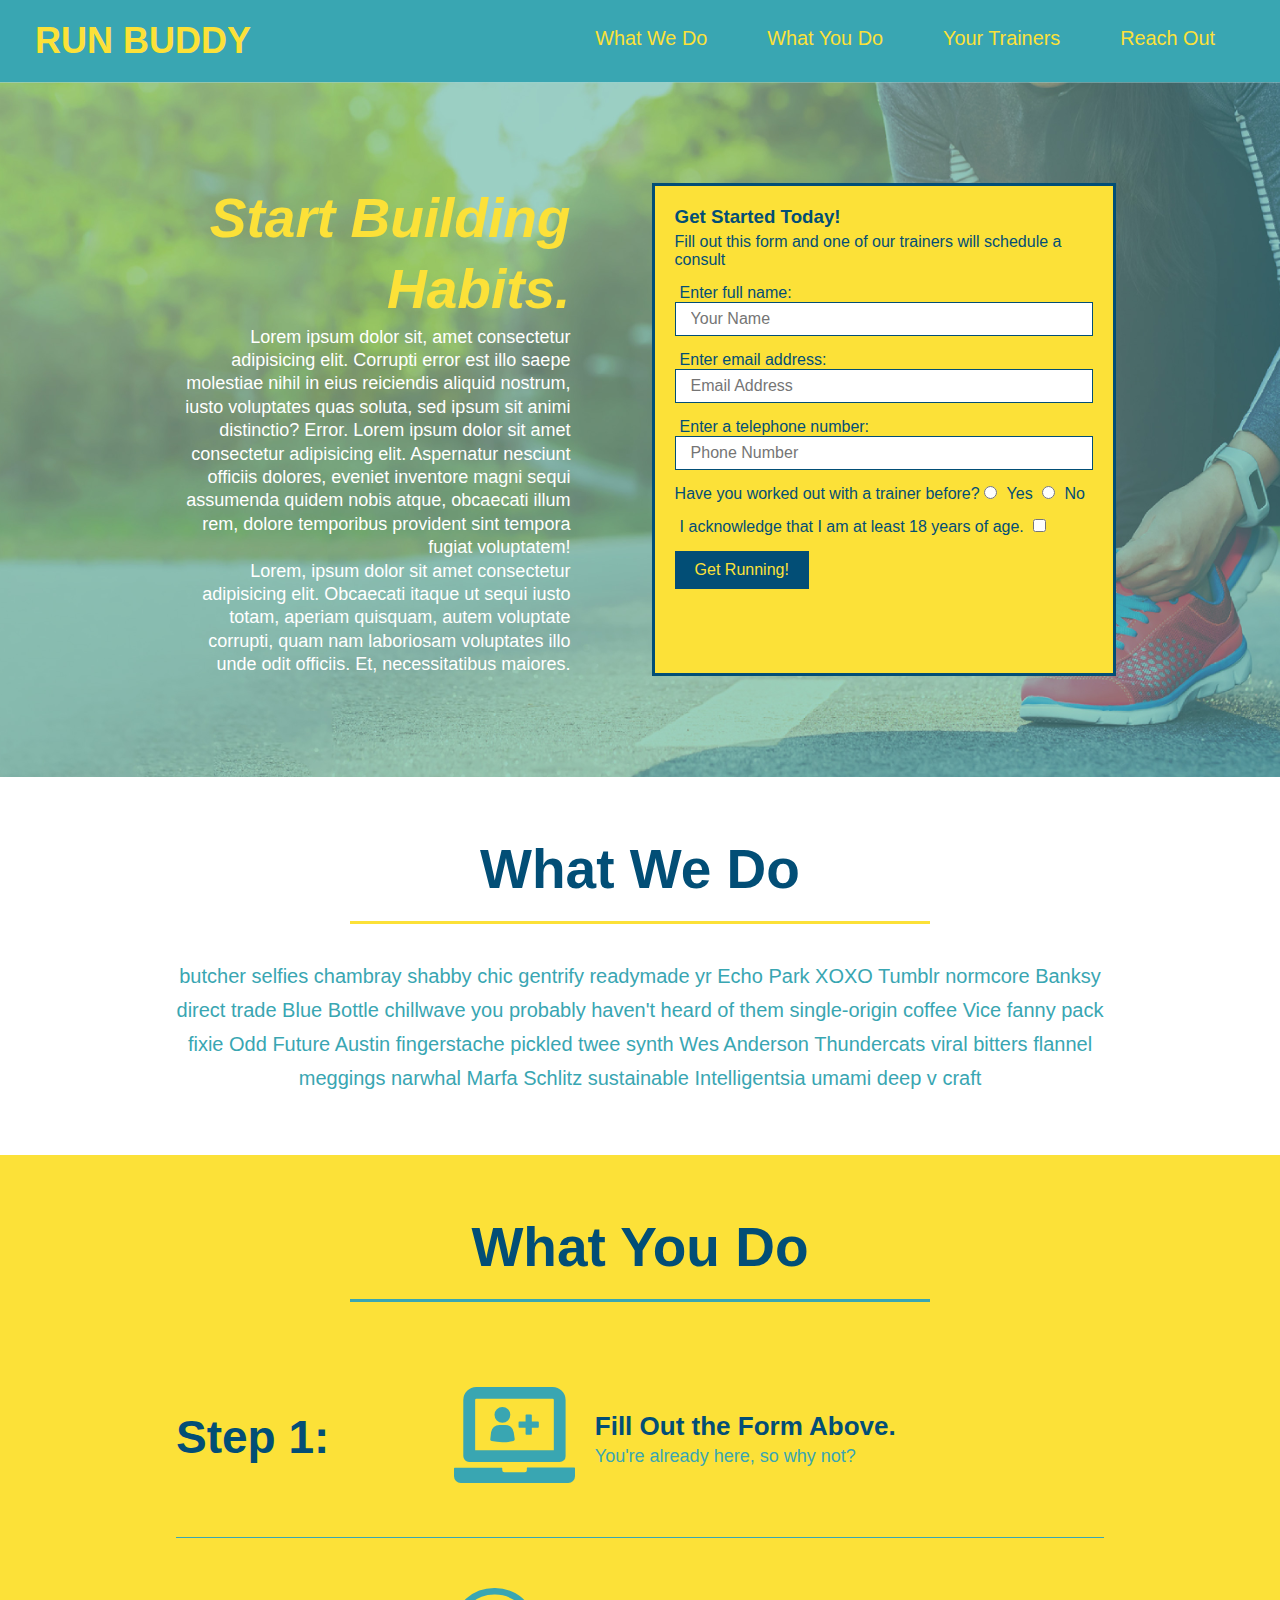
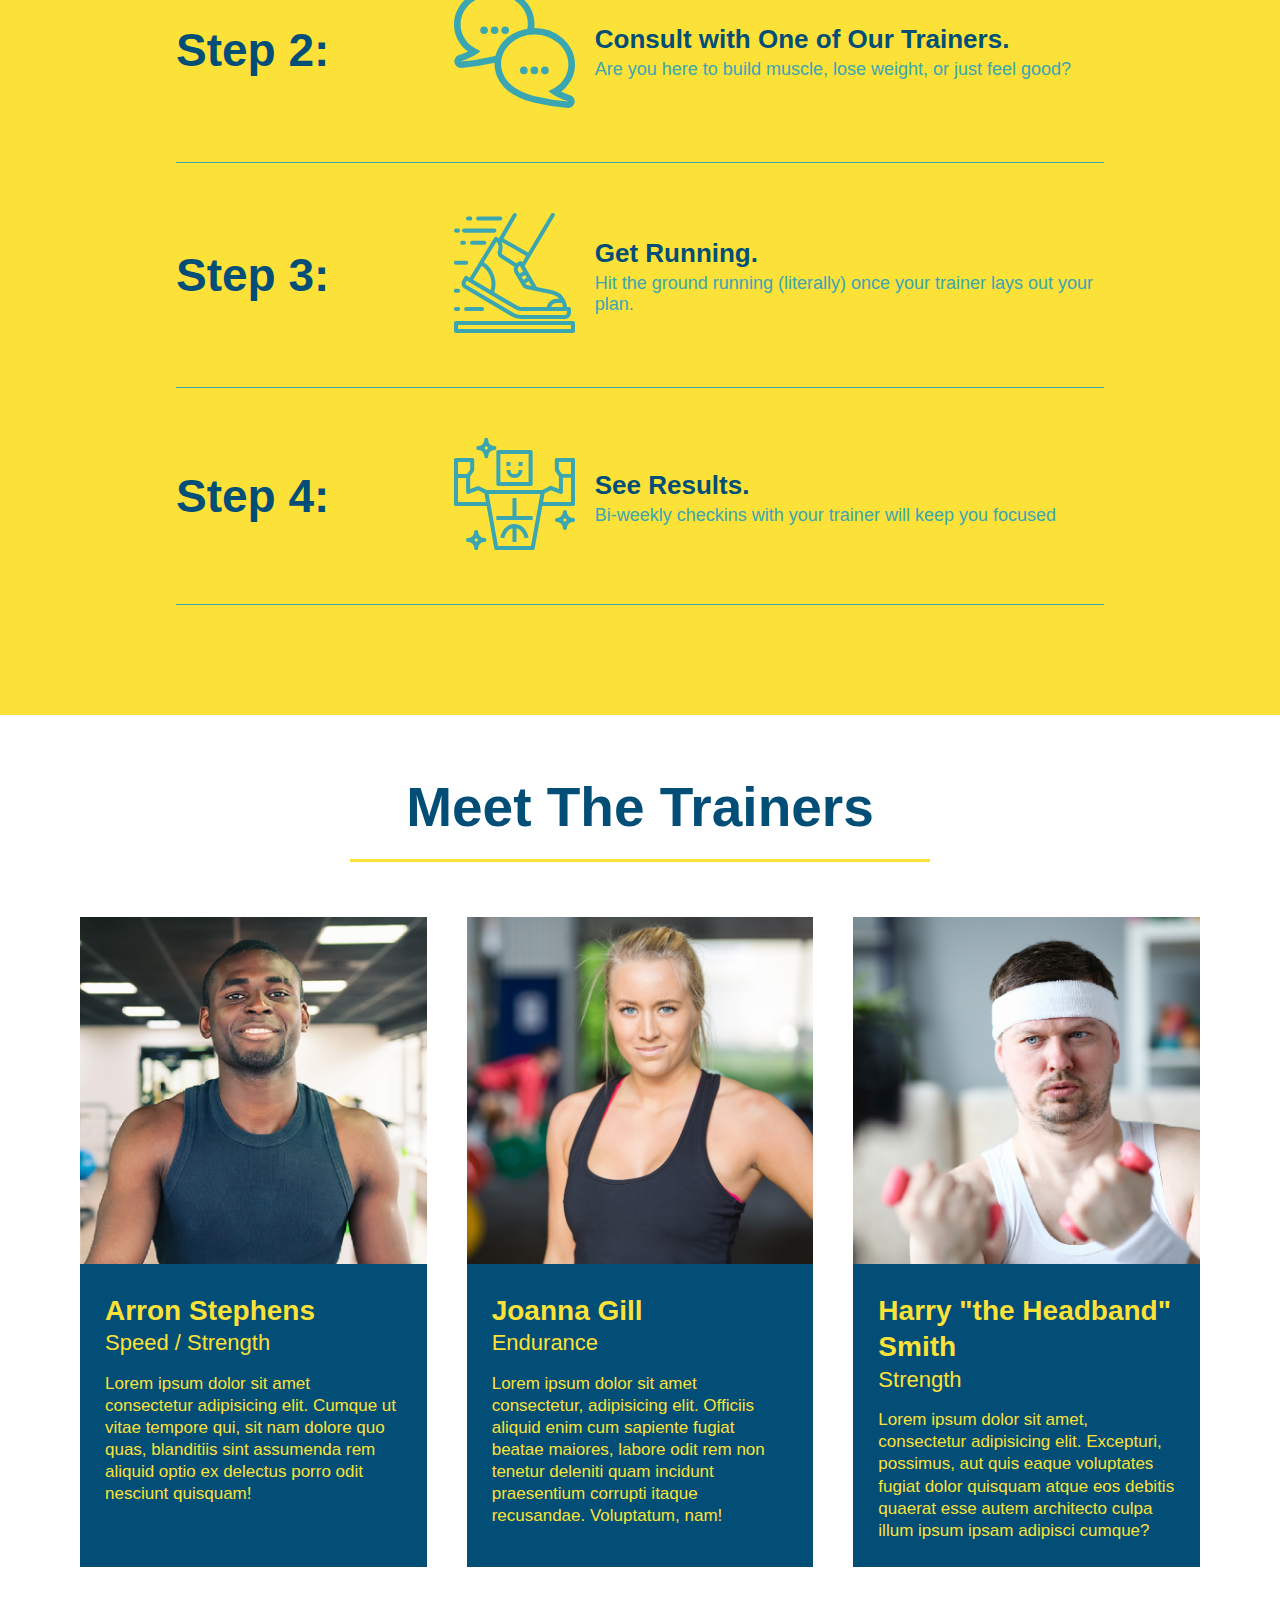
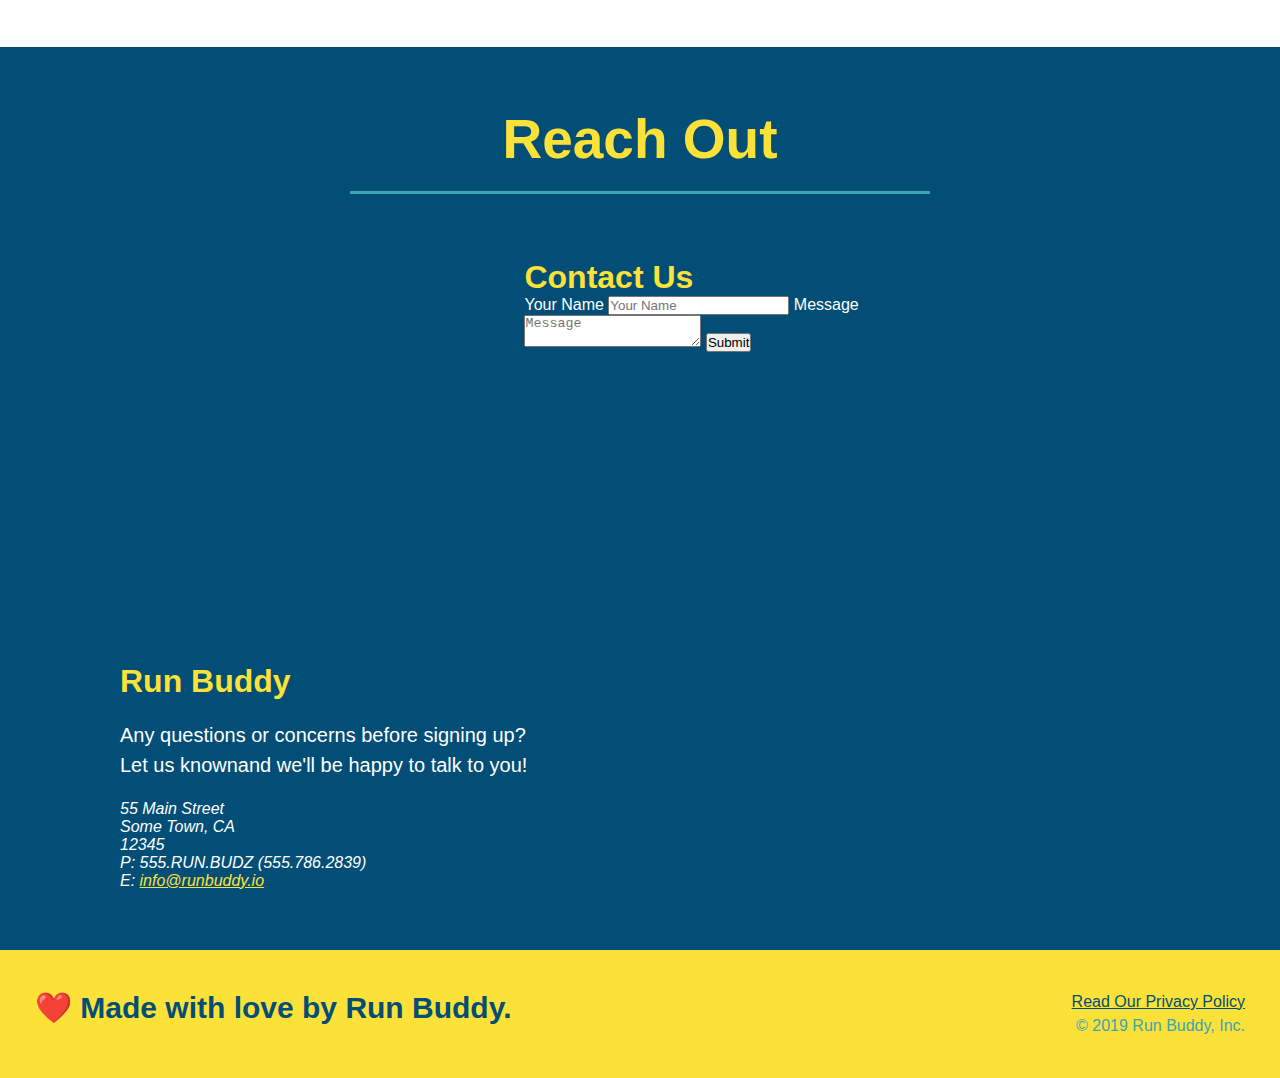
==== commit 618ebb2e: "added flexbox to the trainers section" ====
--- a/index.html
+++ b/index.html
@@ -148,43 +148,45 @@
     </section>
 
     <!--"meet the trainers" section-->
-    <section id="your-trainers" class="trainers">
+    <section id="your-trainers">
         <div class="flex-row">
             <h2 class="section-title primary-border">Meet The Trainers</h2>
         </div>
-        <!--First Trainer Bio-->
-        <article class="trainer">
-            <img src="./assets/images/trainer-1.jpg" alt="Arron Stephens in his workout clothes, ready to pump iron"/>
-            <div class="trainer-bio text-left">
-                <h3>Arron Stephens</h3>
-                <h4>Speed / Strength</h4>
-                <p>
-                    Lorem ipsum dolor sit amet consectetur adipisicing elit. Cumque ut vitae tempore qui, sit nam dolore quo quas, blanditiis sint assumenda rem aliquid optio ex delectus porro odit nesciunt quisquam!
-                </p>
-            </div>
-        </article>
-        <!--Second Trainer Bio-->
-        <article class="trainer">
-            <div class="trainer-bio text-right">
-                <h3>Joanna Gill</h3>
-                <h4>Endurance</h4>
-                <p>
-                    Lorem ipsum dolor sit amet consectetur, adipisicing elit. Officiis aliquid enim cum sapiente fugiat beatae maiores, labore odit rem non tenetur deleniti quam incidunt praesentium corrupti itaque recusandae. Voluptatum, nam!
-                </p>
-            </div>
-            <img src="./assets/images/trainer-2.jpg" alt="Joanna Gill cooling off after a workout"/>
-        </article>
-        <!--Third Trainer Bio-->
-        <article class="trainer">
-            <img src="./assets/images/trainer-3.jpg" alt="Harry Smith wearing a headband and lifting comically small pink weights"/>
-            <div class="trainer-bio text-left">
-                <h3>Harry "the Headband" Smith</h3>
-                <h4>Strength</h4>
-                <p>
-                    Lorem ipsum dolor sit amet, consectetur adipisicing elit. Excepturi, possimus, aut quis eaque voluptates fugiat dolor quisquam atque eos debitis quaerat esse autem architecto culpa illum ipsum ipsam adipisci cumque?
-                </p>
-            </div>
-        </article>
+        <div class="trainers">
+            <!--First Trainer Bio-->
+            <article class="trainer">
+                <img src="./assets/images/trainer-1.jpg" alt="Arron Stephens in his workout clothes, ready to pump iron"/>
+                <div class="trainer-bio">
+                    <h3 class="trainer-name">Arron Stephens</h3>
+                    <h4 class="trainer-role">Speed / Strength</h4>
+                    <p>
+                        Lorem ipsum dolor sit amet consectetur adipisicing elit. Cumque ut vitae tempore qui, sit nam dolore quo quas, blanditiis sint assumenda rem aliquid optio ex delectus porro odit nesciunt quisquam!
+                    </p>
+                </div>
+            </article>
+            <!--Second Trainer Bio-->
+            <article class="trainer">
+                <img src="./assets/images/trainer-2.jpg" alt="Joanna Gill cooling off after a workout"/>
+                <div class="trainer-bio">
+                    <h3 class="trainer-name">Joanna Gill</h3>
+                    <h4 class="trainer-role">Endurance</h4>
+                    <p>
+                        Lorem ipsum dolor sit amet consectetur, adipisicing elit. Officiis aliquid enim cum sapiente fugiat beatae maiores, labore odit rem non tenetur deleniti quam incidunt praesentium corrupti itaque recusandae. Voluptatum, nam!
+                    </p>
+                </div>
+            </article>
+            <!--Third Trainer Bio-->
+            <article class="trainer">
+                <img src="./assets/images/trainer-3.jpg" alt="Harry Smith wearing a headband and lifting comically small pink weights"/>
+                <div class="trainer-bio">
+                    <h3 class="trainer-name">Harry "the Headband" Smith</h3>
+                    <h4 class="trainer-role">Strength</h4>
+                    <p>
+                        Lorem ipsum dolor sit amet, consectetur adipisicing elit. Excepturi, possimus, aut quis eaque voluptates fugiat dolor quisquam atque eos debitis quaerat esse autem architecto culpa illum ipsum ipsam adipisci cumque?
+                    </p>
+                </div>
+            </article>
+        </div>
     </section>
 
     <!--"reach out" section-->
--- a/assets/css/style.css
+++ b/assets/css/style.css
@@ -208,41 +208,43 @@
     color: #024e76;
 }
 
-/* .trainers rule was here */
+/* Meet the Trainers style starts here */
+.trainers {
+    width: 100%;
+    margin: 0 auto;
+    display: flex;
+    flex-wrap: wrap;
+    justify-content: space-around;
+}
 
 .trainer {
-    width: 900px;
-    margin: 0 auto 30px auto;
+    margin: 20px;
     background: #024e76;
     color: #fce138;
-    overflow: auto;
+    flex: 1;
 }
 
 .trainer img {
-    width: 35%;
-    float: left;
+    width: 100%;
 }
 
 .trainer-bio {
-    padding: 35px;
-    float: left;
-    width: 65%;
+    padding: 25px;
+    line-height: 1.3;
 }
 
 .trainer-bio h3 {
-    font-size: 32px;
-    margin-bottom: 8px;
+    font-size: 28px;
 }
 
 .trainer-bio h4 {
     font-weight: lighter;
-    font-size: 26px;
-    margin-bottom: 25px;
+    font-size: 22px;
+    margin-bottom: 15px;
 }
 
 .trainer-bio p {
     font-size: 17px;
-    line-height: 1.3;
 }
 
 .text-left {
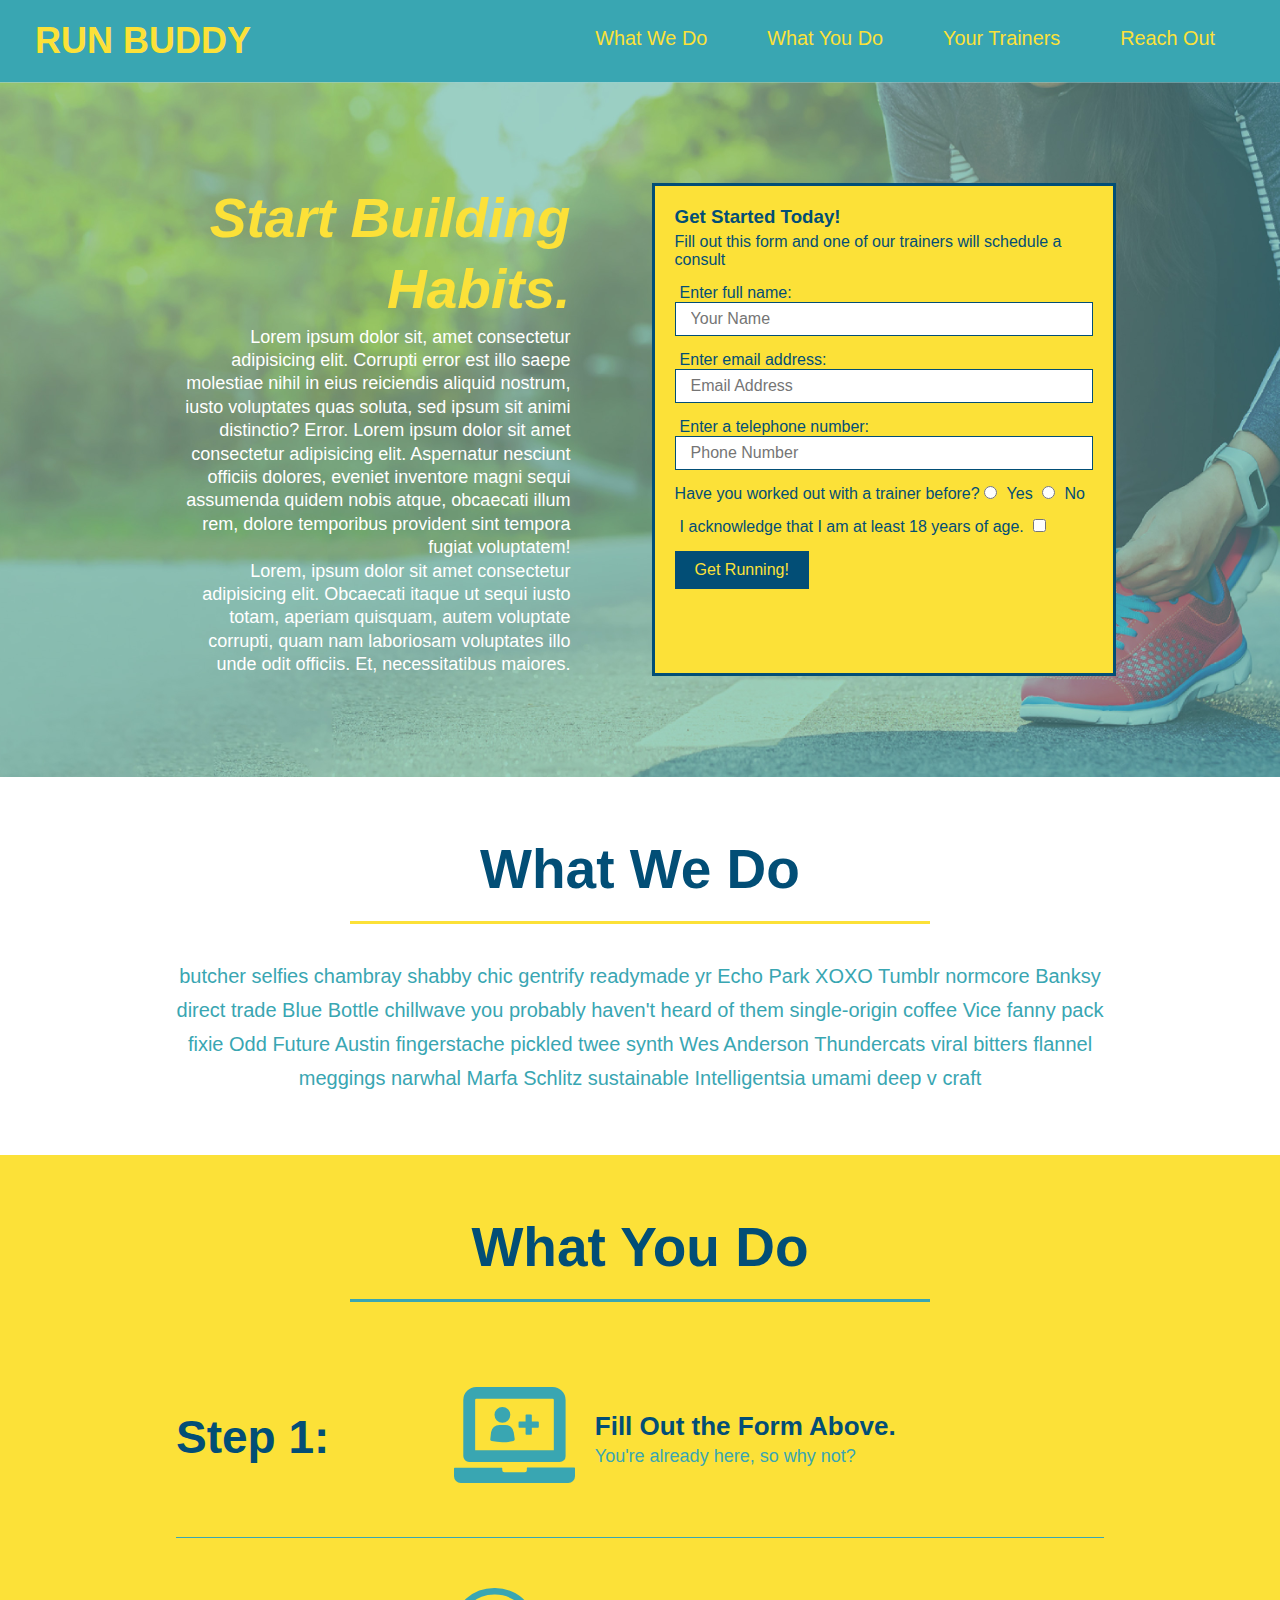
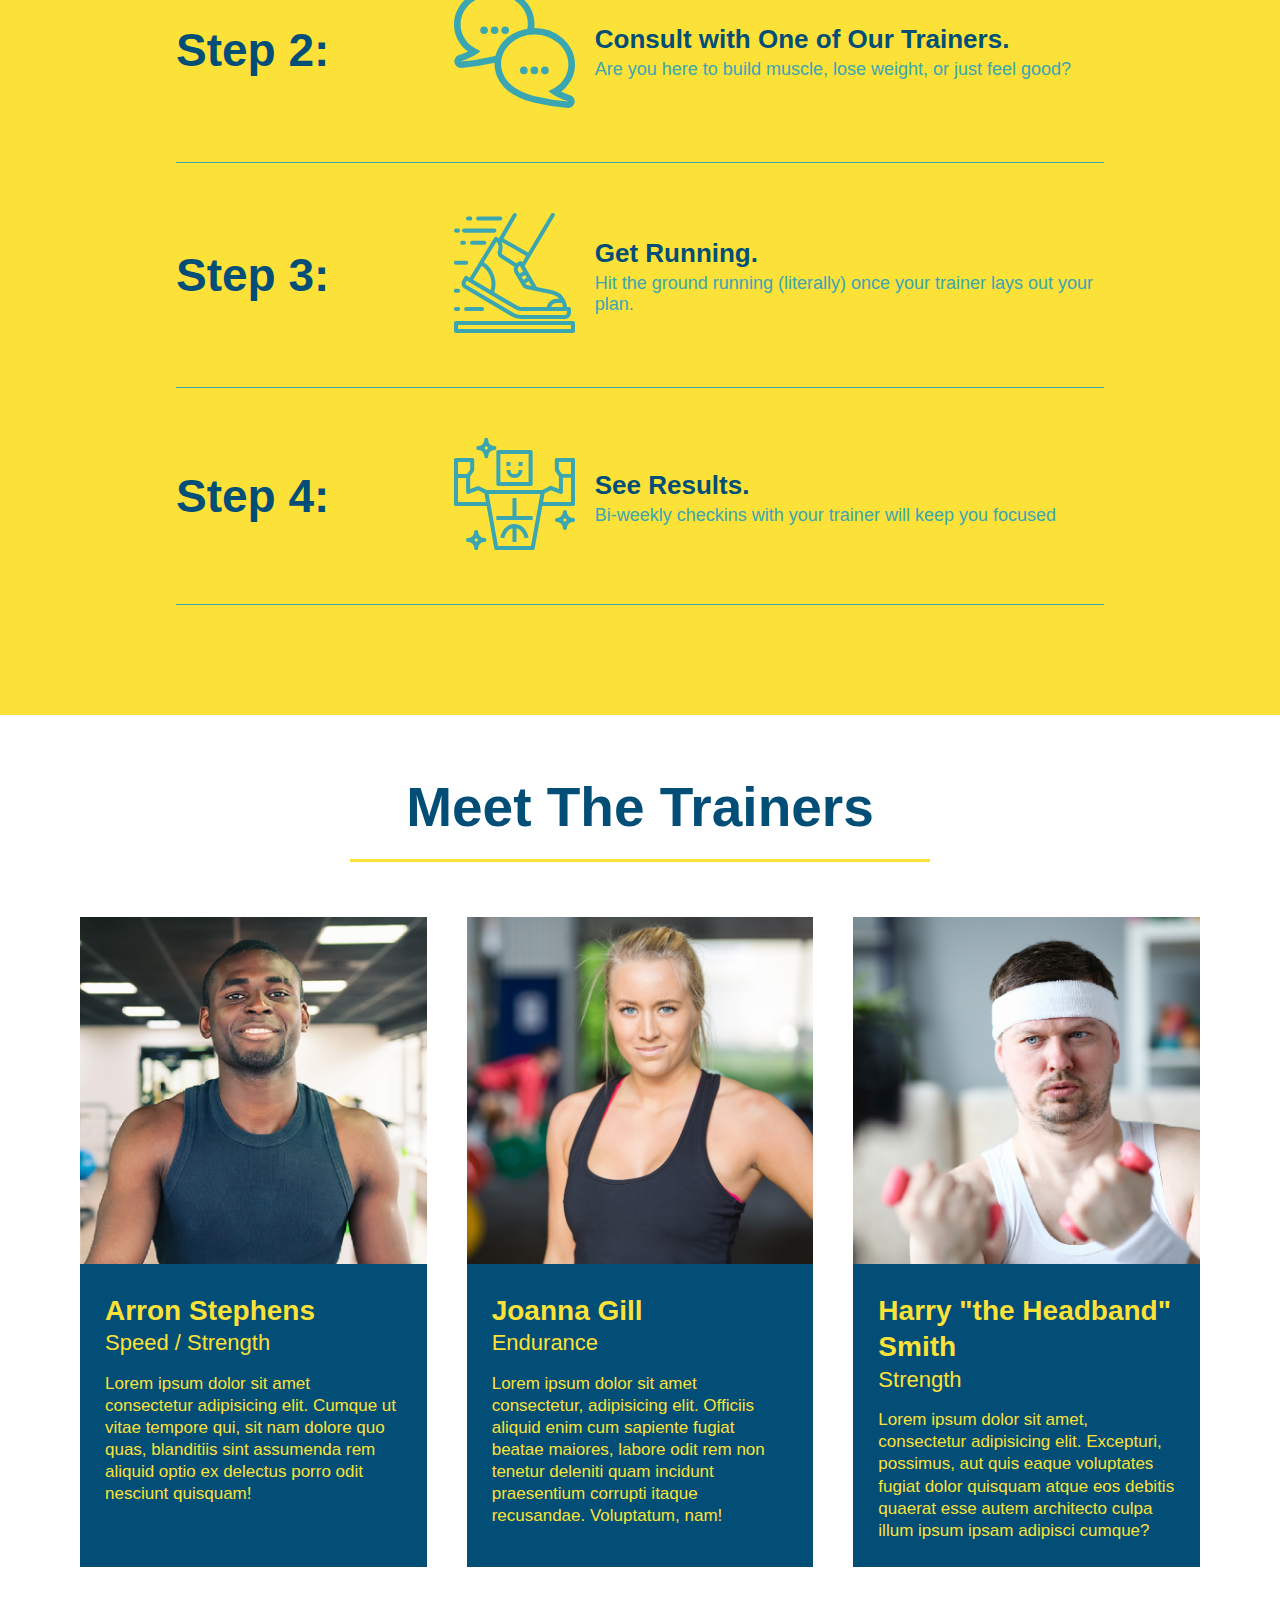
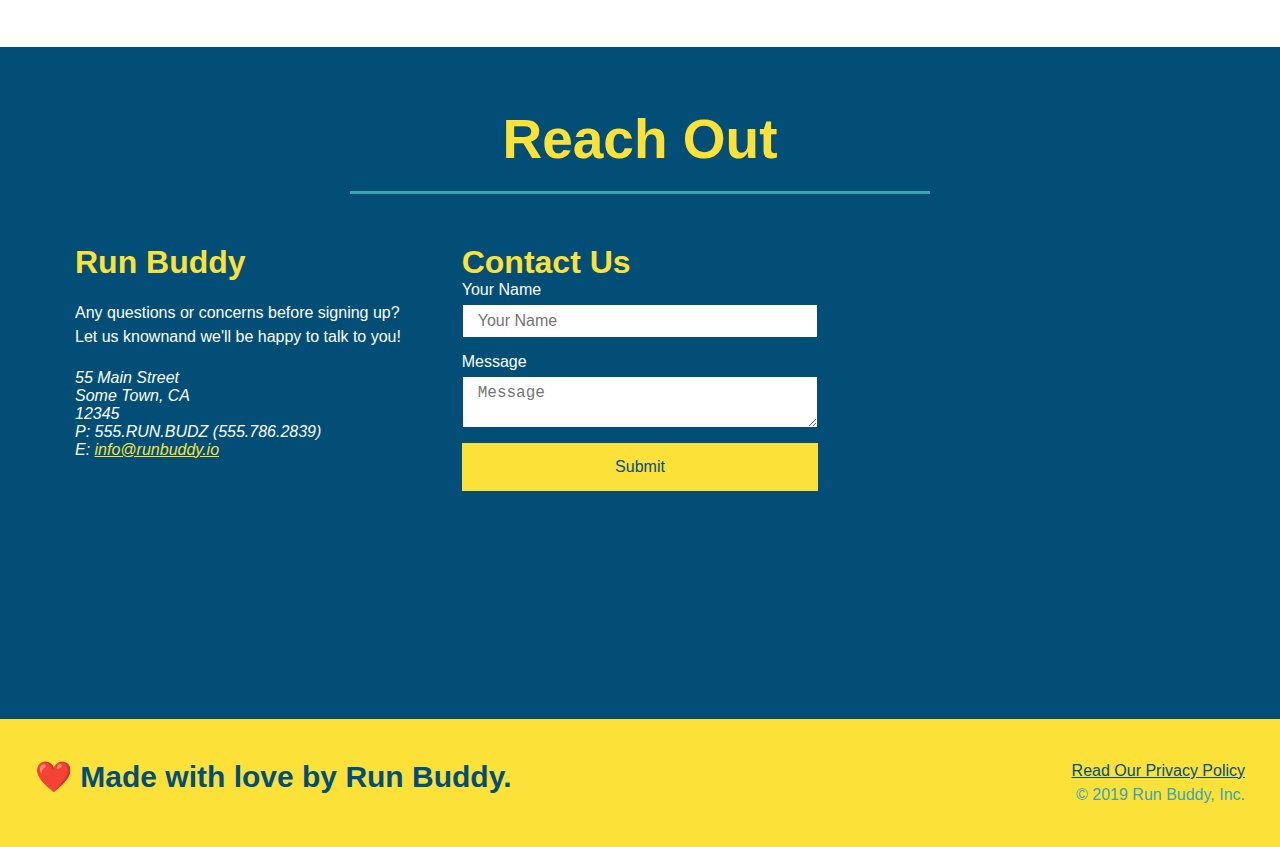
==== commit 09e964d4: "Added final styling to Reach Out section" ====
--- a/index.html
+++ b/index.html
@@ -195,23 +195,6 @@
             <h2 class="section-title secondary-border">Reach Out</h2>
         </div>
         <div class="contact-info">
-            <iframe src="https://www.google.com/maps/embed?pb=!1m18!1m12!1m3!1d1323.1797187246157!2d-120.42240921021845!3d37.928807442668884!2m3!1f0!2f0!3f0!3m2!1i1024!2i768!4f13.1!3m3!1m2!1s0x8090c490e431ff4f%3A0xa923e4f3f8b1d1a6!2sQuartz%20St%2C%20California%2095327!5e0!3m2!1sen!2sus!4v1619233601030!5m2!1sen!2sus"
-            style="border:0;" 
-            allowfullscreen="" 
-            loading="lazy">
-            </iframe>
-            <div class="contact-info">
-                <h3>Contact Us</h3>
-                <form>
-                    <label for="contact-name">Your Name</label>
-                    <input type="text" id="contact-name" placeholder="Your Name"/>
-
-                    <label for="contact-message">Message</label>
-                    <textarea id="contact-message" placeholder="Message"></textarea>
-
-                    <button type="submit">Submit</button>
-                </form>
-            </div>
             <div>
                 <h3>Run Buddy</h3>
                 <p>
@@ -219,6 +202,7 @@
                     <br/>
                     Let us knownand we'll be happy to talk to you!
                 </p>
+                
                 <address>
                     55 Main Street <br/>
                     Some Town, CA <br/>
@@ -227,6 +211,26 @@
                     E: <a href="mailto:info@runbuddy.io">info@runbuddy.io</a>
                 </address>
             </div>
+
+            <div class="contact-form">
+                <h3>Contact Us</h3>
+                <form>
+                    <label for="contact-name">Your Name</label>
+                    <input type="text" id="contact-name" placeholder="Your Name"/>
+
+                    <label for="contact-message">Message</label>
+                    <textarea id="contact-message" placeholder="Message"></textarea>
+
+                    <button type="submit">Submit</button>
+                </form>
+            </div>
+
+            <iframe src="https://www.google.com/maps/embed?pb=!1m18!1m12!1m3!1d1323.1797187246157!2d-120.42240921021845!3d37.928807442668884!2m3!1f0!2f0!3f0!3m2!1i1024!2i768!4f13.1!3m3!1m2!1s0x8090c490e431ff4f%3A0xa923e4f3f8b1d1a6!2sQuartz%20St%2C%20California%2095327!5e0!3m2!1sen!2sus!4v1619233601030!5m2!1sen!2sus"
+            style="border:0;" 
+            allowfullscreen="" 
+            loading="lazy">
+            </iframe>
+            
         </div>
    </section>
 
--- a/assets/css/style.css
+++ b/assets/css/style.css
@@ -255,25 +255,31 @@
     text-align: right;
 }
 
+/* Reach Out style starts here */
 .contact {
     background: #024e76;
 }
 
+.contact-info {
+    display: flex;
+    justify-content: space-between;
+    flex-wrap: wrap;
+}
+
+.contact-info > * {
+    flex: 1;
+    margin: 15px;
+}
+
 .contact h2 {
     color: #fce138;
 }
 
 .contact-info iframe {
-    width: 400px;
     height: 400px;
 }
 
 .contact-info div {
-    width: 410px;
-    display: inline-block;
-    vertical-align: top;
-    text-align: left;
-    margin: 30px 0 0 60px;
     color: white;
 }
 
@@ -285,12 +291,48 @@
 .contact-info p {
     margin: 20px 0;
     line-height: 1.5;
-    font-size: 20px;
+    font-size: 16px;
     font-style: normal;
 }
 
+.contact-info address {
+    font-size: 16px;
+}
+
 .contact-info a {
     color: #fce138;
+}
+
+.contact-form input {
+    border: 1px solid #024e76;
+    display: block;
+    padding: 7px 15px;
+    font-size: 16px;
+    color: #024e76;
+    width: 100%;
+    margin-bottom: 15px;
+    margin-top: 5px;
+}
+
+.contact-form textarea {
+    border: 1px solid #024e76;
+    display: block;
+    padding: 7px 15px;
+    font-size: 16px;
+    color: #024e76;
+    width: 100%;
+    margin-bottom: 15px;
+    margin-top: 5px;
+}
+
+.contact-form button {
+    width: 100%;
+    border: none;
+    background: #fce138;
+    color: #024e76;
+    text-align: center;
+    padding: 15px 0;
+    font-size: 16px;
 }
 
 /* REACH OUT Styles End */
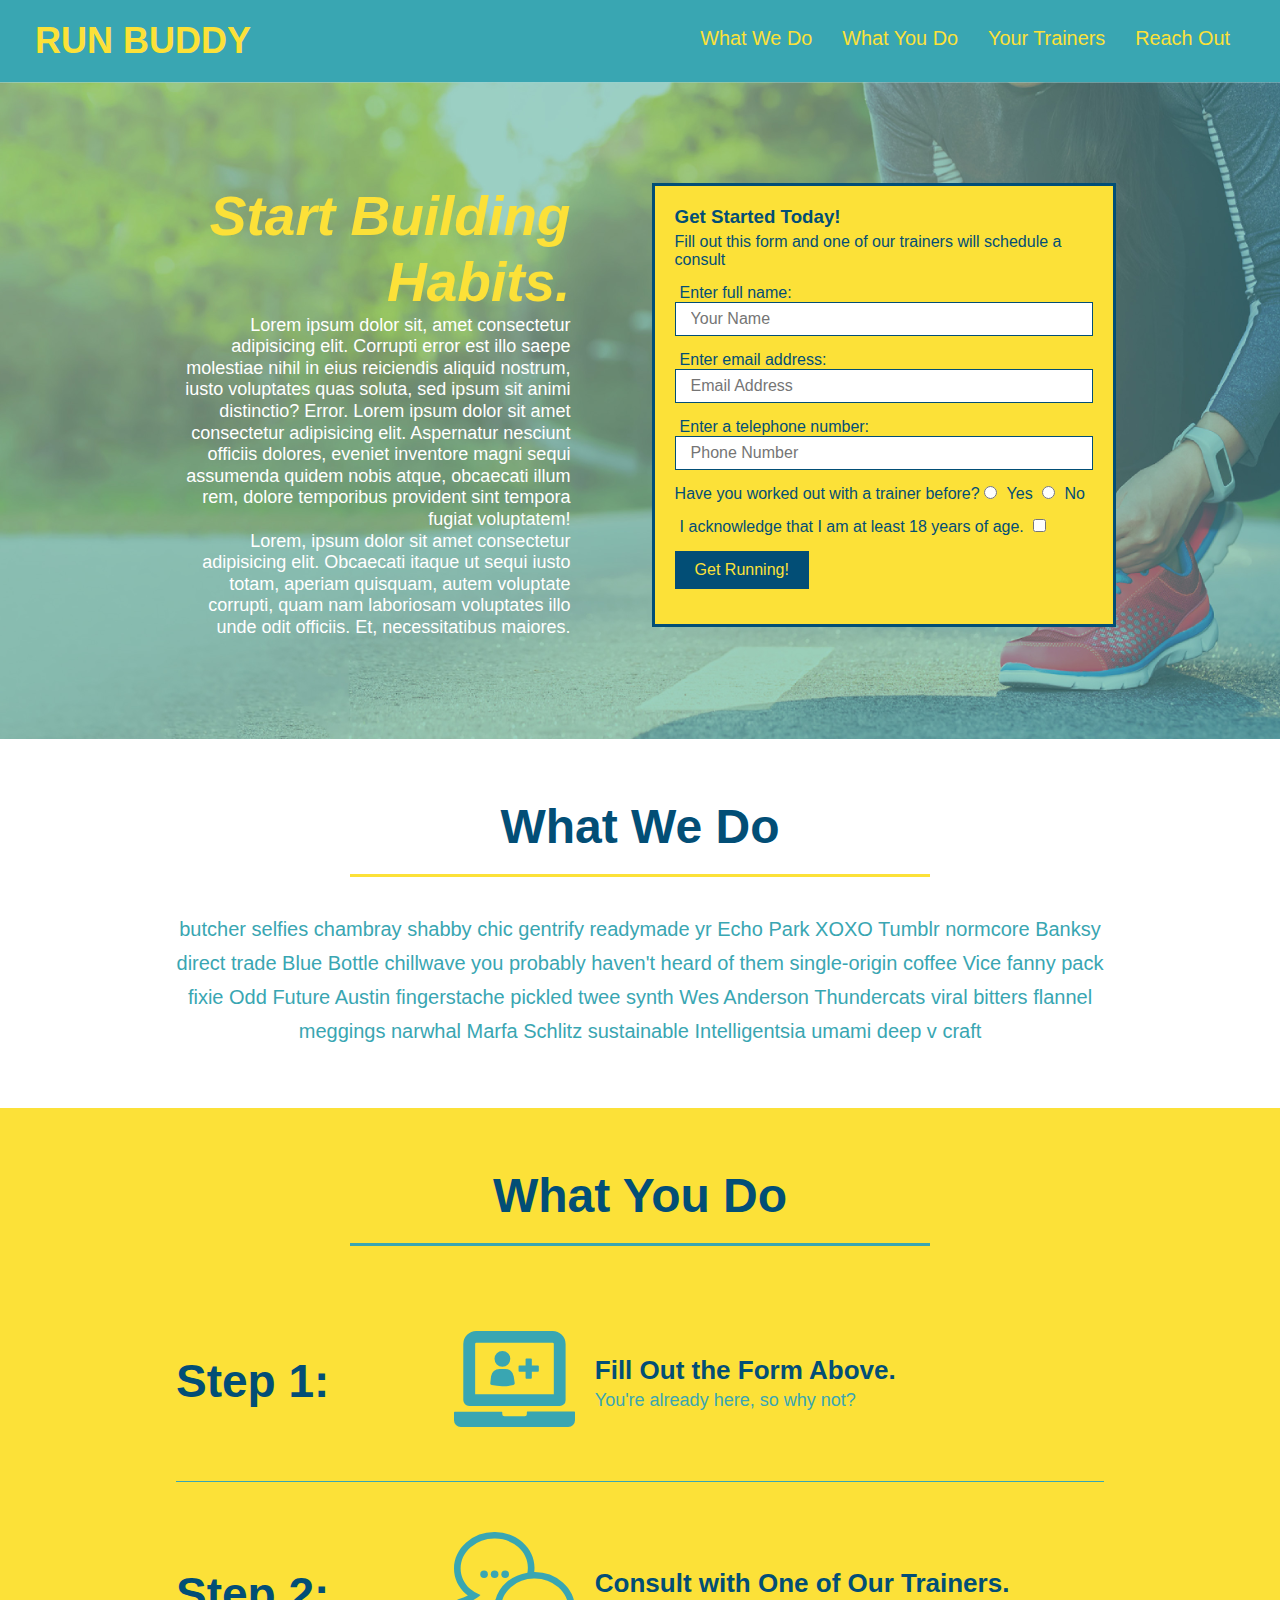
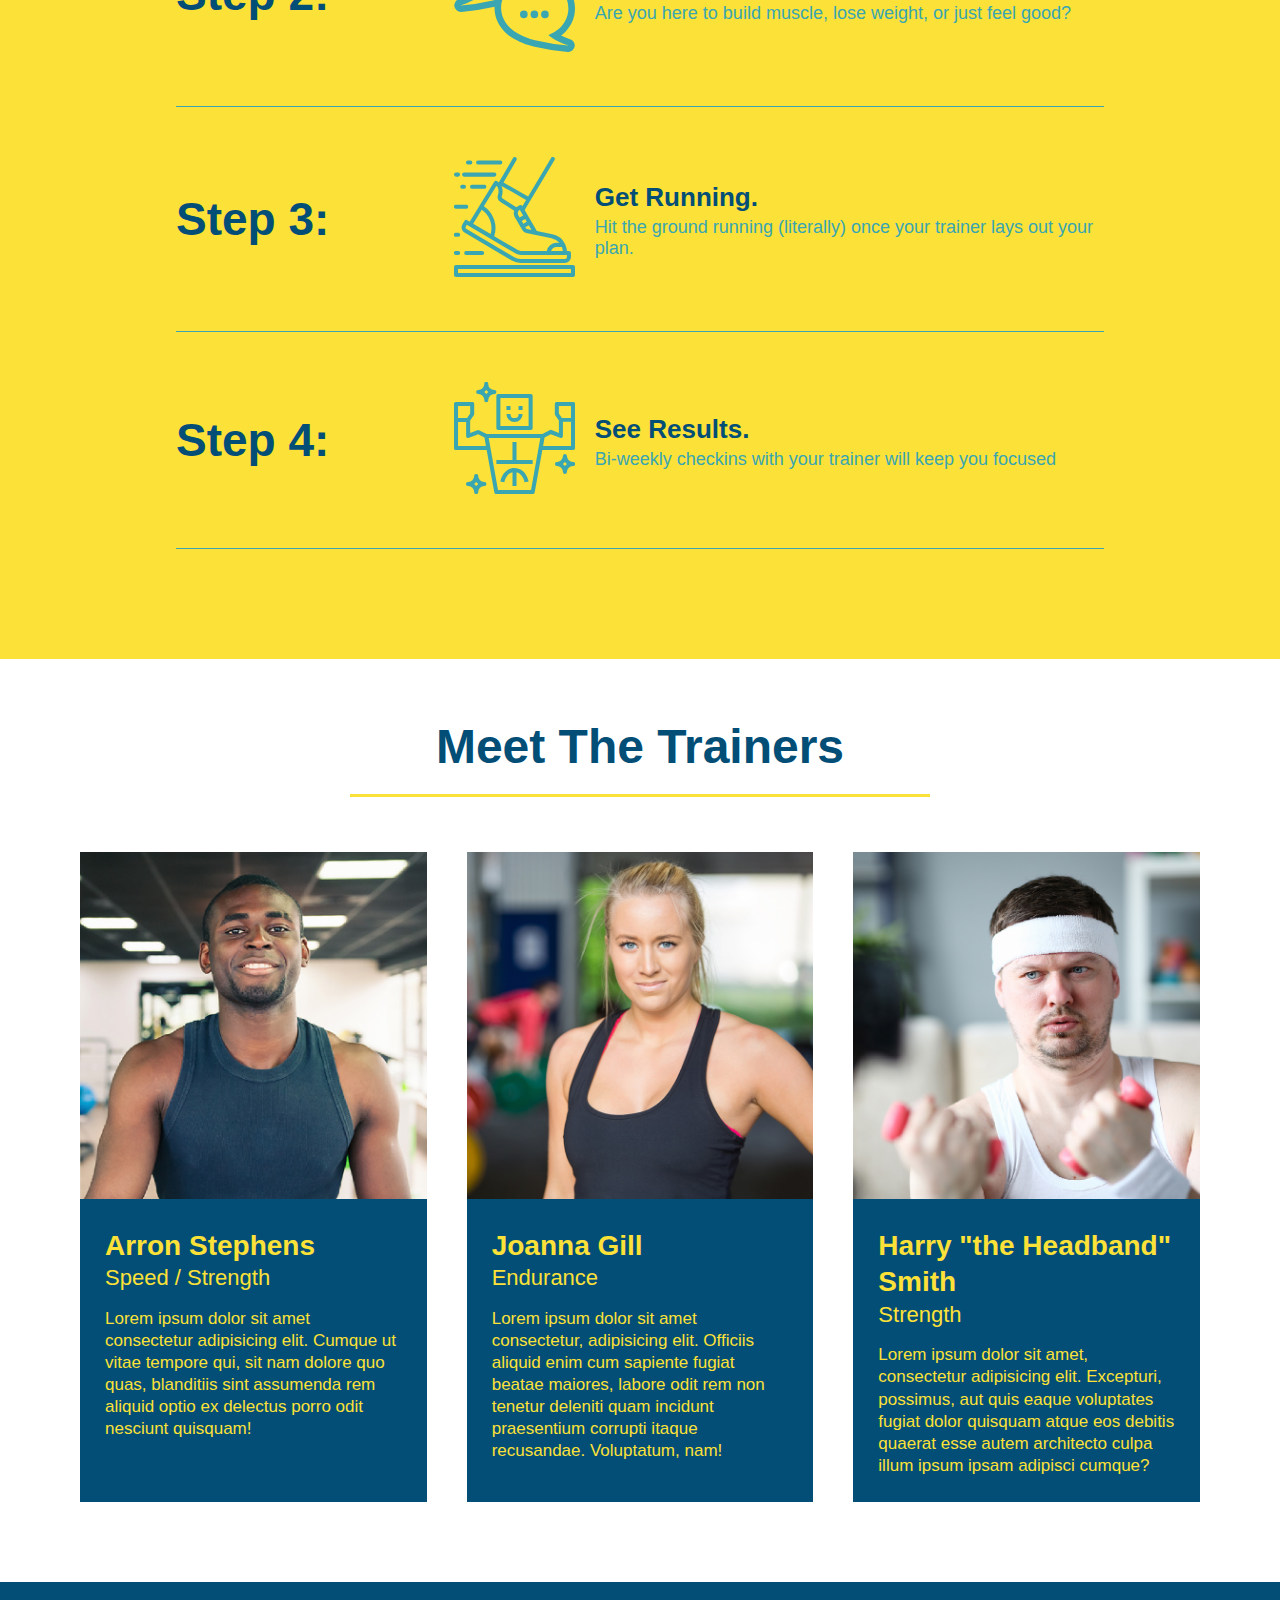
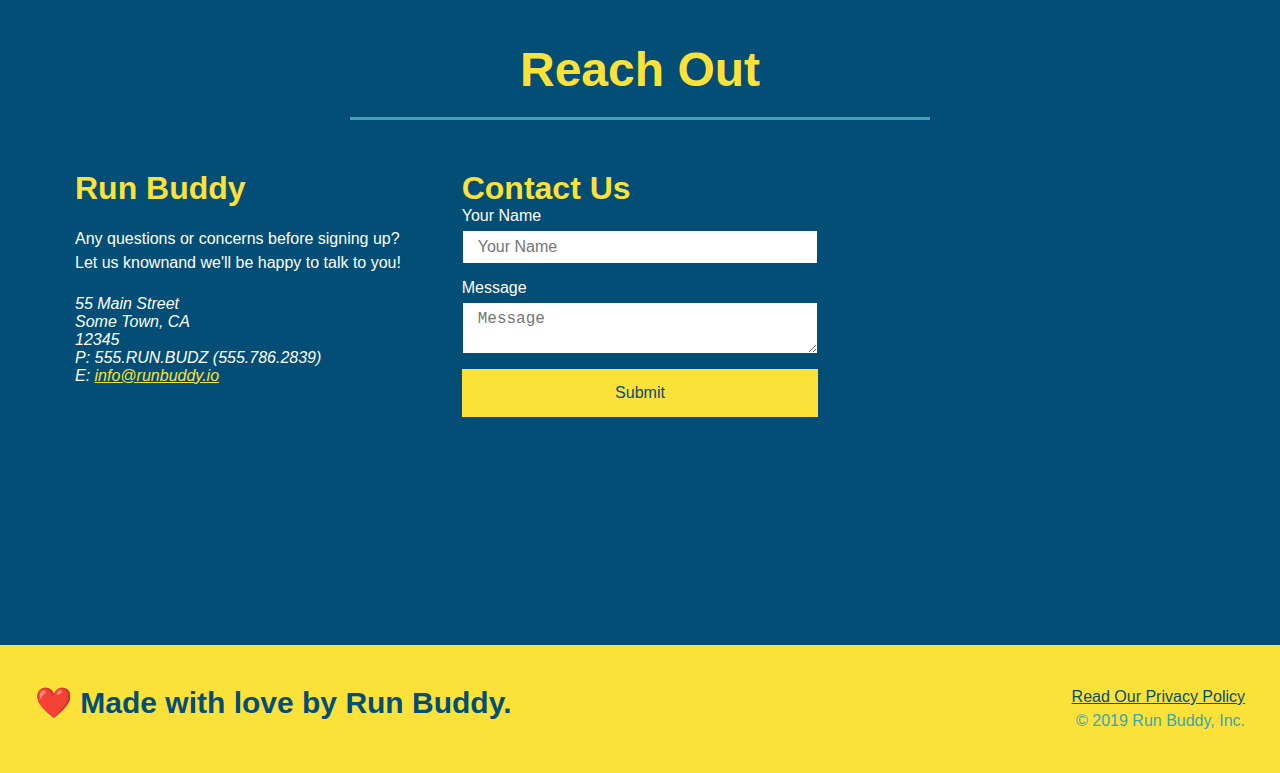
==== commit 605ab0dc: "Added basic media queries to css" ====
--- a/index.html
+++ b/index.html
@@ -3,6 +3,7 @@
 <head>
     <meta charset="UTF-8"/>
     <meta http-equiv="X-UA-Compatible" content="IE=edge">
+    <meta name="viewport" content="width=device-width, initial-scale=1.0"/>
     <title>Run Buddy</title>
     <link rel="stylesheet" href="./assets/css/style.css"/>
 </head>
--- a/assets/css/style.css
+++ b/assets/css/style.css
@@ -44,7 +44,7 @@
 }
 
 header nav ul li a {
-    margin: 0 30px;
+    padding: 10px 15px;
     font-weight: lighter;
     font-size: 1.55vw;
 }
@@ -85,6 +85,7 @@
     display: flex;
     justify-content: center;
     flex-wrap: wrap;
+    align-items: flex-start;
 }
 
 .hero-form {
@@ -124,6 +125,21 @@
     border: none;
     padding: 10px 20px;
     font-size: 16px;
+}
+
+.hero-cta {
+    width: 35%;
+    text-align: right;
+    margin: 3.5%;
+    color: #fff;
+    font-size: 18px;
+    line-height:1.2;
+}
+
+.hero-cta h2 {
+    font-style: italic;
+    font-size: 55px;
+    color: #fce138;
 }
 /* Hero Style End */
 
@@ -143,7 +159,7 @@
 }
 
 .section-title {
-    font-size: 55px;
+    font-size: 48px;
     color: #024e76; 
     border-bottom: 3px solid;
     padding-bottom: 20px;
@@ -337,21 +353,23 @@
 
 /* REACH OUT Styles End */
 
-.hero-cta {
-    width: 35%;
-    text-align: right;
-    margin: 3.5%;
-    color: #fff;
-    font-size: 18px;
-    line-height:1.3;
-}
-
-.hero-cta h2 {
-    font-style: italic;
-    font-size: 55px;
-    color: #fce138;
-}
+
 
 .flex-row {
     display: flex;
+}
+
+/*Media Query for Smaller Desktop Screens and Smaller*/
+@media screen and (max-width: 980px) {
+
+}
+
+/*Media Query for Tablets and Smaller*/
+@media screen and (max-width: 768px) {
+    }
+}
+
+/*Media Query for Mobile Phones and Smaller*/
+@media screen and (max-width: 575px) {
+
 }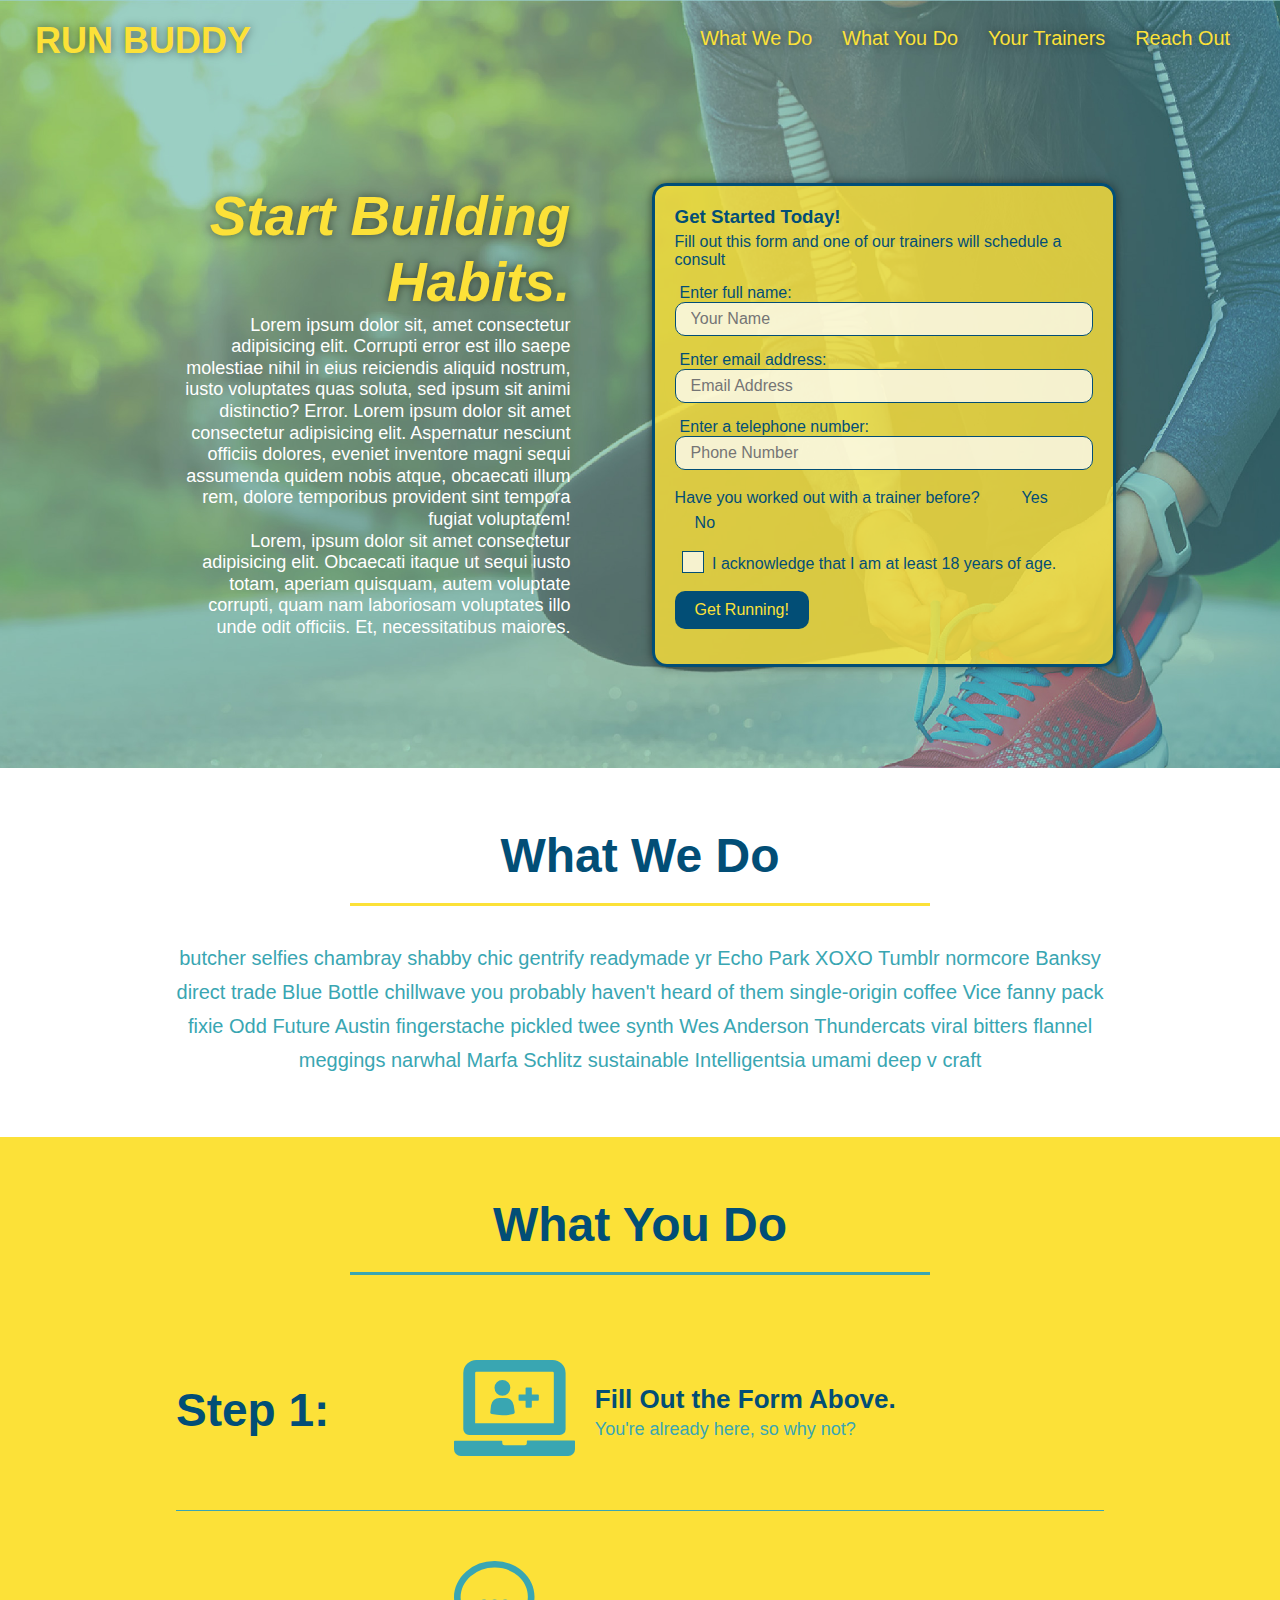
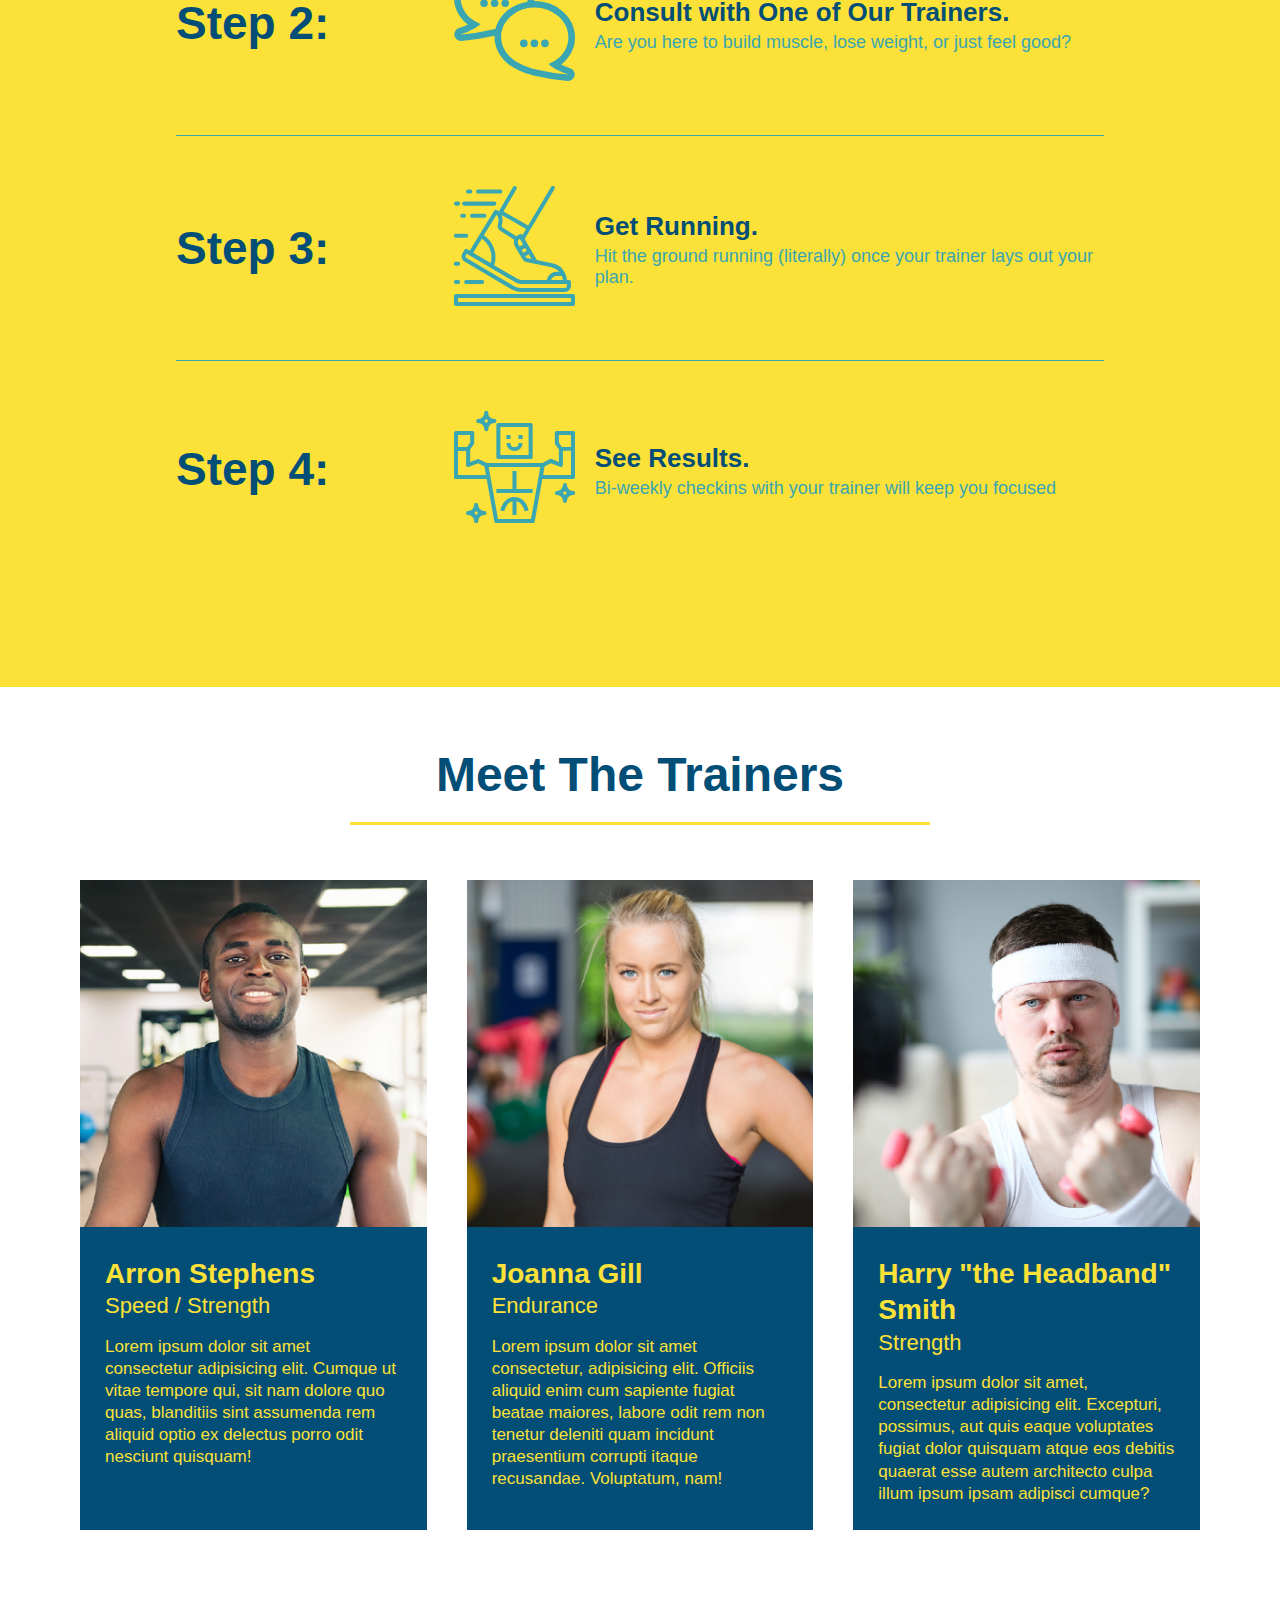
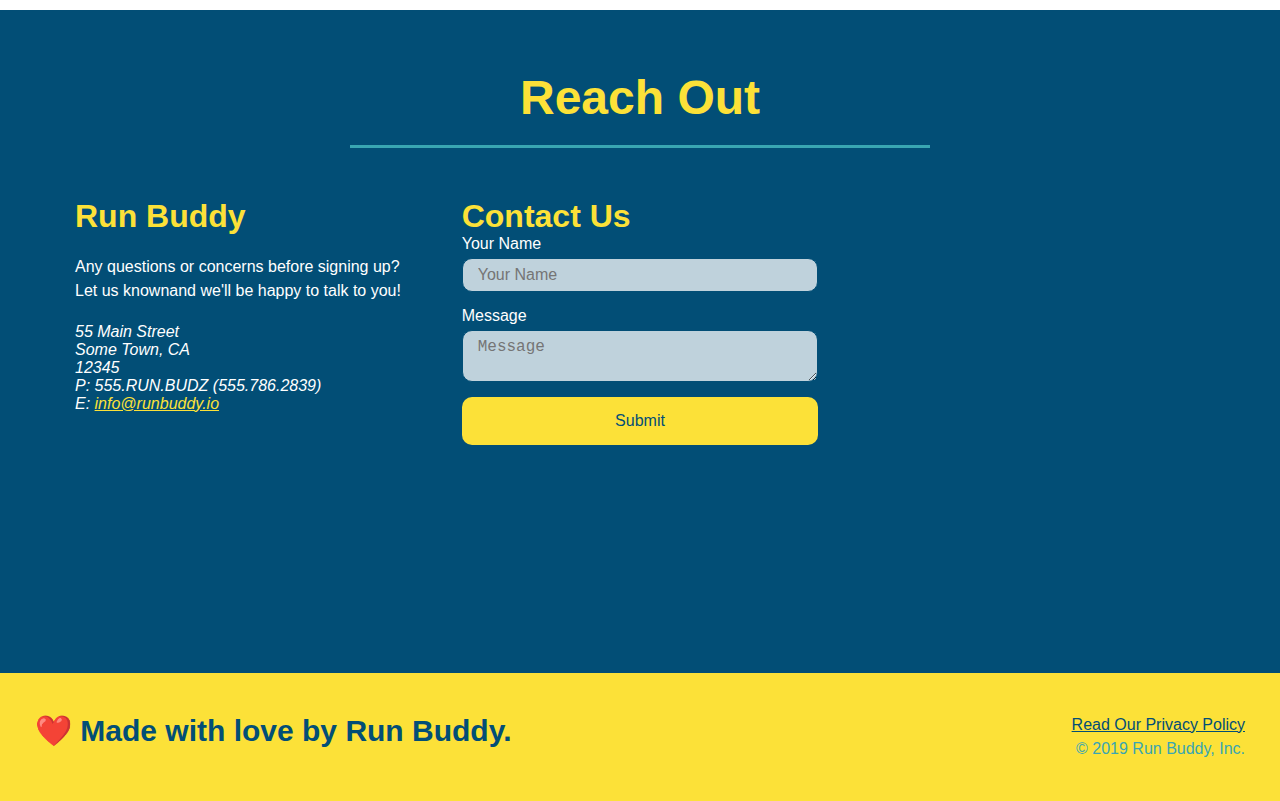
==== commit 30b51c3d: "finalized aesthetics" ====
--- a/index.html
+++ b/index.html
@@ -57,16 +57,20 @@
             <input type="tel" placeholder="Phone Number" name="phone" id="phone" class="form-input"/>
             <p>
                 Have you worked out with a trainer before?
-                <input type="radio" name="trainer-confirm" id="trainer-yes"/>
-                <label for="trainer-yes">Yes</label>
-                <input type="radio" name="trainer-confirm" id="trainer-no"/>
-                <label for="trainer-no">No</label>
-            </p>
-            <p>
-                <label for="checkbox">
-                    I acknowledge that I am at least 18 years of age.
-                </label>                
-                <input type="checkbox" name="age-confirm" id="checkbox"/>
+                <span class="radio-wrapper">
+                    <input type="radio" name="trainer-confirm" id="trainer-yes"/>
+                    <label for="trainer-yes">Yes</label>
+                </span>
+                <span class="radio-wrapper">
+                    <input type="radio" name="trainer-confirm" id="trainer-no"/>
+                    <label for="trainer-no">No</label>
+                </span>
+            </p>
+            <p>
+                <span class="checkbox-wrapper">
+                    <input type="checkbox" name="age-confirm" id="checkbox"/>
+                    <label for="checkbox">I acknowledge that I am at least 18 years of age.</label>
+                </span>                
             </p>
             <p>
                 <button type="submit">
--- a/assets/css/style.css
+++ b/assets/css/style.css
@@ -4,31 +4,46 @@
     box-sizing: border-box;
 }
 
+:root {
+    --primary-color: #fce138;
+    --secondary-color: #024e76;
+    --tertiary-color: #39a6b2;
+}
+
 body {
-    /* more on this crazy alphanumerical value in a minute! */
-    color: #39a6b2;
+    color: var(--tertiary-color);
     font-family: helvetica, Arial, sans-serif;
 }
 
 /* apply styles to <header> */
 header {
     padding: 20px 35px;
-    background-color: #39a6b2;
+    background-color: var(--tertiary-color);
     display: flex;
     justify-content: space-between;
     flex-wrap: wrap;
+    position: -webkit-sticky;
+    position: sticky;
+    top: 0;
+    background-image: url("../images/hero-bg.jpg");
+    background-size: cover;
+    background-position: center;
+    background-attachment: fixed;
+    background-position: 80%;
+    z-index: 9999;
 }
 
 header h1 {
     font-weight: bold;
     font-size: 36px;
-    color: #fce138;
+    color: var(--primary-color);
     margin: 0;
+    text-shadow: 0 0 10px rgba(0, 0, 0, 0.5)
 }
 
 header a {
     text-decoration: none;
-    color:#fce138;
+    color:var(--primary-color);
 }
 
 header nav {
@@ -47,10 +62,18 @@
     padding: 10px 15px;
     font-weight: lighter;
     font-size: 1.55vw;
+    text-shadow: 0 0 10px rgba(0, 0, 0, 0.5)
+}
+
+header nav ul li a:hover {
+    background: var(--primary-color);
+    color: var(--secondary-color);
+    border-radius: 15px;
+    text-shadow: none;
 }
 
 footer {
-    background-color: #fce138;
+    background-color: var(--primary-color);
     width: 100%;
     padding: 40px 35px;
     display: flex;
@@ -59,7 +82,7 @@
 }
 
 footer h2 {
-    color: #024e76;
+    color: var(--secondary-color);
     font-size: 30px;
     margin: 0;
 }
@@ -70,7 +93,7 @@
 }
 
 footer a {
-    color: #024e76;
+    color: var(--secondary-color);
 }
 
 section {
@@ -86,18 +109,22 @@
     justify-content: center;
     flex-wrap: wrap;
     align-items: flex-start;
+    background-attachment: fixed;
+    background-position: 80%;
 }
 
 .hero-form {
-    background-color: #fce138;
-    color: #024e76;
+    background-color: rgba(252, 225, 56, 0.8);
+    color: var(--secondary-color);
     padding: 20px;
-    border: solid 3px #024e76;
+    border: solid 3px var(--secondary-color);
     width: 40%;
     margin: 3.5%;
-}
-
-.her-form h3 {
+    box-shadow: 0 0 10px rgba(0, 0, 0, 0.5);
+    border-radius: 15px;
+}
+
+.hero-form h3 {
     margin: 0;
 }
 
@@ -106,13 +133,20 @@
 }
 
 .form-input {
-    border: 1px solid #024e76;
+    border: 1px solid var(--secondary-color);
     display: block;
     padding: 7px 15px;
     font-size: 16px;
-    color: #024e76;
+    color: var(--secondary-color);
     width: 100%;
     margin-bottom: 15px;
+    border-radius: 10px;
+    background-color: rgba(255,255,255, 0.75);
+}
+
+.form-input:focus {
+    background-color: rgba(255,255,255,1);
+    outline: none;
 }
 
 .hero-form label {
@@ -120,11 +154,74 @@
 }
 
 .hero-form button {
-    color: #fce138;
-    background-color: #024e76;
+    color: var(--primary-color);
+    background-color: var(--secondary-color);
     border: none;
     padding: 10px 20px;
     font-size: 16px;
+    border-radius: 10px;
+}
+
+.hero-form button:hover {
+    background-color: var(--tertiary-color);
+}
+
+.checkbox-wrapper input, .radio-wrapper input {
+    opacity: 0;
+}
+
+.checkbox-wrapper label, .radio-wrapper label {
+    position: relative;
+    left: 10px;
+    margin: 10px;
+    line-height: 1.6;
+}
+
+.checkbox-wrapper label:before, .radio-wrapper:before {
+    content: "";
+    height: 20px;
+    width: 20px;
+    background:rgba(255,255,255,0.75);
+    border: 1px solid var(--secondary-color);
+    position: absolute;
+    top: -4px;
+    left: -30px;
+}
+
+.radio-wrapper label:before {
+    border-radius: 50%;
+}
+
+.radio-wrapper label:after {
+    content: "";
+    width: 20px;
+    height: 20px;
+    border-radius: 50%;
+    background: var(--secondary-color);
+    position: absolute;
+    left: -29px;
+    top: -3px;
+    background-image: radial-gradient(circle, var(--tertiary-color), var(--secondary-color))
+}
+
+.checkbox-wrapper label:after {
+    content: "";
+    height: 6px;
+    width: 14px;
+    border-left: 2px solid var(--secondary-color);
+    border-bottom: 2px solid var(--secondary-color);
+    position: absolute;
+    left: -26px;
+    top: 1px;
+    transform: rotate(-58deg);
+}
+
+.checkbox-wrapper input + label:after, .radio-wrapper input + label:after {
+    content: none;
+}
+
+.checkbox-wrapper input:checked + label:after, .radio-wrapper input:checked + label:after {
+    content: "";
 }
 
 .hero-cta {
@@ -139,14 +236,15 @@
 .hero-cta h2 {
     font-style: italic;
     font-size: 55px;
-    color: #fce138;
+    color: var(--primary-color);
+    text-shadow: 0 0 10px rgba(0, 0, 0, 0.5)
 }
 /* Hero Style End */
 
 /* What We Do Style Start */
 .intro p {
     line-height: 1.7;
-    color: #39a6b2;
+    color: var(--tertiary-color);
     width: 80%;
     font-size: 20px;
     margin: 0 auto;
@@ -155,12 +253,12 @@
 /* What We Do Style End */
 
 .steps {
-    background: #fce138;
+    background: var(--primary-color);
 }
 
 .section-title {
     font-size: 48px;
-    color: #024e76; 
+    color: var(--secondary-color); 
     border-bottom: 3px solid;
     padding-bottom: 20px;
     text-align: center;
@@ -169,26 +267,29 @@
 }
 
 .primary-border {
-    border-color: #fce138
+    border-color: var(--primary-color)
 }
 
 .secondary-border {
-    border-color: #39a6b2
+    border-color: var(--tertiary-color)
 }
 
 .step {
     margin: 50px auto;
     padding-bottom: 50px;
     width: 80%;
-    border-bottom: 1px solid #39a6b2;
     display: flex;
     flex-wrap: wrap;
     align-items: center;
     justify-content: space-between;
 }
 
+.step:not(:last-child) {
+    border-bottom: 1px solid var(--tertiary-color);
+}
+
 .step h3 {
-    color: #024e76;
+    color: var(--secondary-color);
     font-size: 46px;
     flex: 1 30%;
 }
@@ -214,14 +315,14 @@
 }
 
 .step-text p {
-    color: #39a6b2;
+    color: var(--tertiary-color);
     font-size: 18px;
 }
 
 .step-text h4 {
     font-size: 26px;
     line-height: 1.5;
-    color: #024e76;
+    color: var(--secondary-color);
 }
 
 /* Meet the Trainers style starts here */
@@ -235,8 +336,8 @@
 
 .trainer {
     margin: 20px;
-    background: #024e76;
-    color: #fce138;
+    background: var(--secondary-color);
+    color: var(--primary-color);
     flex: 1;
 }
 
@@ -273,7 +374,7 @@
 
 /* Reach Out style starts here */
 .contact {
-    background: #024e76;
+    background: var(--secondary-color);
 }
 
 .contact-info {
@@ -288,7 +389,7 @@
 }
 
 .contact h2 {
-    color: #fce138;
+    color: var(--primary-color);
 }
 
 .contact-info iframe {
@@ -300,7 +401,7 @@
 }
 
 .contact-info h3 {
-    color: #fce138;
+    color: var(--primary-color);
     font-size: 32px;
 }
 
@@ -316,39 +417,41 @@
 }
 
 .contact-info a {
-    color: #fce138;
-}
-
-.contact-form input {
-    border: 1px solid #024e76;
+    color: var(--primary-color);
+}
+
+.contact-form input, .contact-form textarea {
+    border: 1px solid var(--secondary-color);
     display: block;
     padding: 7px 15px;
     font-size: 16px;
-    color: #024e76;
+    color: var(--secondary-color);
     width: 100%;
     margin-bottom: 15px;
     margin-top: 5px;
-}
-
-.contact-form textarea {
-    border: 1px solid #024e76;
-    display: block;
-    padding: 7px 15px;
-    font-size: 16px;
-    color: #024e76;
-    width: 100%;
-    margin-bottom: 15px;
-    margin-top: 5px;
+    border-radius: 10px;
+    background-color:rgba(255,255,255,0.75);
+}
+
+.contact-form input:focus, .contact-form textarea:focus {
+    background-color:rgba(255,255,255,1);
+    outline: none;
 }
 
 .contact-form button {
     width: 100%;
     border: none;
-    background: #fce138;
-    color: #024e76;
+    background: var(--primary-color);
+    color: var(--secondary-color);
     text-align: center;
     padding: 15px 0;
     font-size: 16px;
+    border-radius: 10px;
+}
+
+.contact-form button:hover {
+    color: var(--primary-color);
+    background: var(--tertiary-color);
 }
 
 /* REACH OUT Styles End */
@@ -361,15 +464,109 @@
 
 /*Media Query for Smaller Desktop Screens and Smaller*/
 @media screen and (max-width: 980px) {
-
+    header {
+        padding-bottom: 0;
+        justify-content: center;
+        position: relative;
+    }
+
+    header h1 {
+        width: 100%;
+        text-align: center;
+    }
+
+    header nav ul {
+        margin-top: 20px;
+        width: 100%;
+        justify-content: center;
+    }
+
+    header nav ul li a {
+        font-size: 20px;
+    }
+
+    footer h2, footer div {
+        text-align: center;
+        width: 100%;
+    }
+
+    .hero-cta, .hero-form {
+        width: 100%;
+    }
+
+    .hero-cta {
+        text-align: center;
+    }
+
+    .section-title {
+        width: 80%;
+    }
+
+    .trainer {
+        flex: 0 70%;
+    }
+
+    .contact-info iframe {
+        flex: 1 100%;
+    }
 }
 
 /*Media Query for Tablets and Smaller*/
 @media screen and (max-width: 768px) {
+    section {
+        padding: 30px 15px;
+    }
+
+    .step h3 {
+        flex: 1 100%;
+        text-align: center;
+    }
+
+    .step-info {
+        flex: 2 100%;
+        text-align: center;
+        justify-content: center;
+    }
+
+    .step-img {
+        flex: 0 32%;
+        margin-right: 0;
+        margin-top: 15px;
+        margin-bottom: 15px;
+    }
+
+    .step-text {
+        flex: 100%;
     }
 }
 
 /*Media Query for Mobile Phones and Smaller*/
 @media screen and (max-width: 575px) {
-
+    .hero-form button {
+        width: 100%;
+    }
+
+    .section-title {
+        width: 95%;
+    }
+
+    .intro p {
+        width: 100%;
+    }
+
+    .trainer {
+        flex: 0 100%;
+    }
+
+    .contact-info {
+        text-align: center;
+    }
+
+    .contact-info > * {
+        flex: 0 100%;
+    }
+
+    .contact-form {
+        order: 3;
+    }
 }